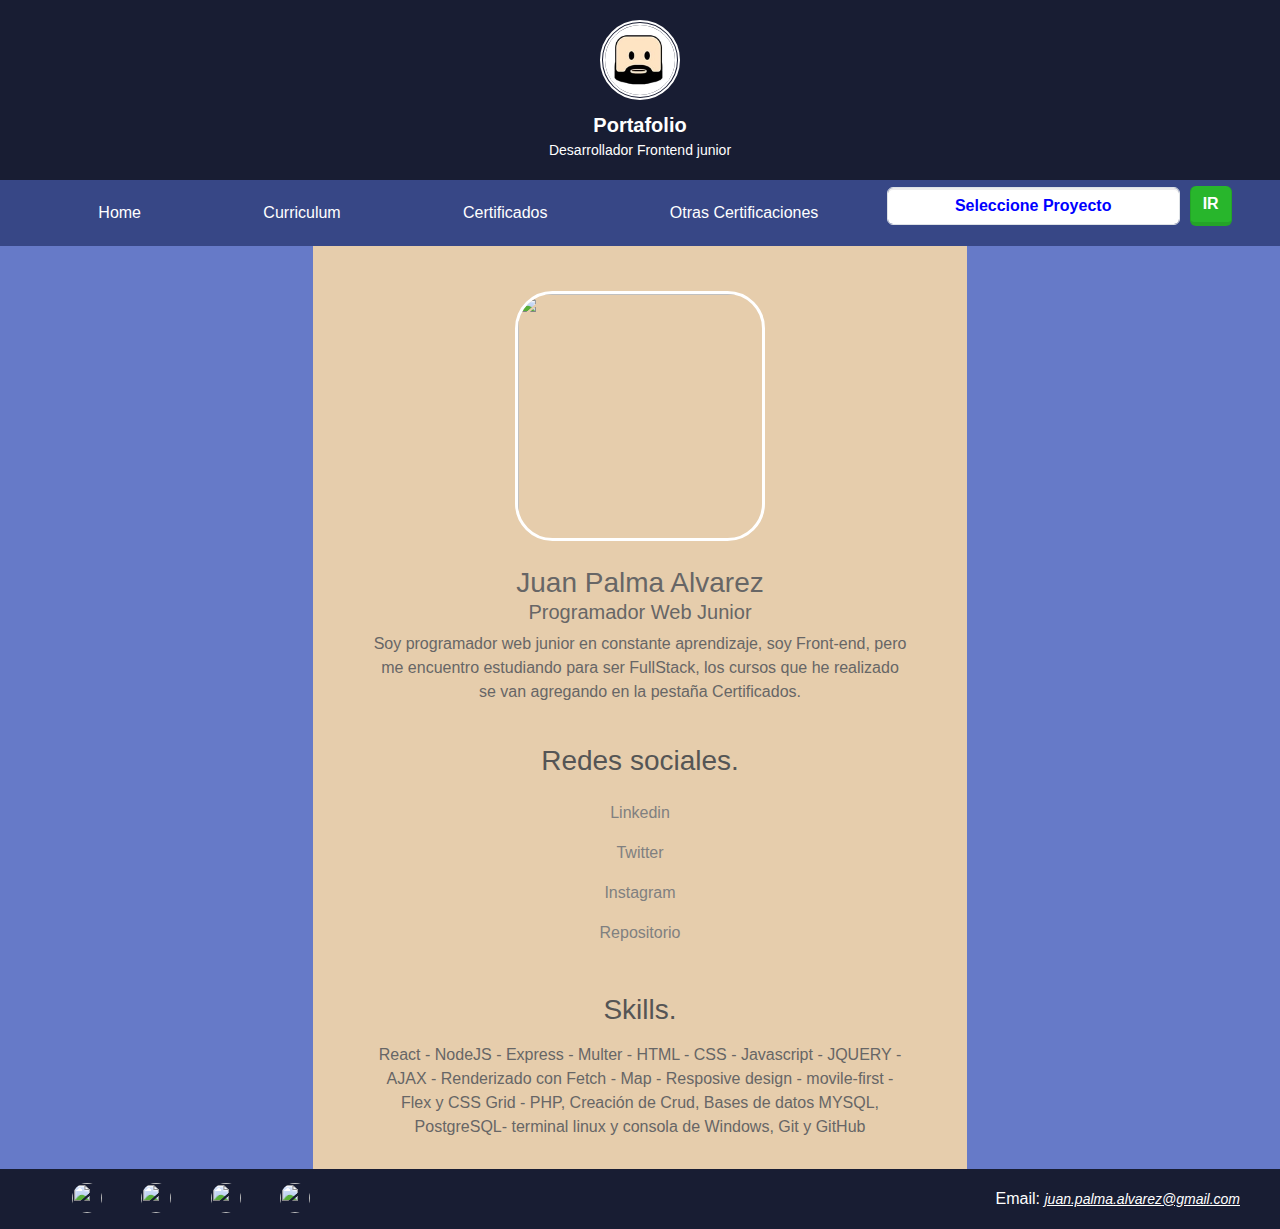
==== index.html @ f469a737 "se separa el ccs-movil y se crea css-minimal-desktop para separar las vistas" ====
<!DOCTYPE html>
<html lang="es">
<head>
    <meta charset="UTF-8">
    <meta http-equiv="X-UA-Compatible" content="IE=edge">
    <meta name="viewport" content="width=device-width, initial-scale=1.0">
    <link rel="apple-touch-icon" sizes="57x57" href="/apple-icon-57x57.png">
    <link rel="apple-touch-icon" sizes="60x60" href="/apple-icon-60x60.png">
    <link rel="apple-touch-icon" sizes="72x72" href="/apple-icon-72x72.png">
    <link rel="apple-touch-icon" sizes="76x76" href="/apple-icon-76x76.png">
    <link rel="apple-touch-icon" sizes="114x114" href="/apple-icon-114x114.png">
    <link rel="apple-touch-icon" sizes="120x120" href="/apple-icon-120x120.png">
    <link rel="apple-touch-icon" sizes="144x144" href="/apple-icon-144x144.png">
    <link rel="apple-touch-icon" sizes="152x152" href="/apple-icon-152x152.png">
    <link rel="apple-touch-icon" sizes="180x180" href="/apple-icon-180x180.png">
    <link rel="icon" type="image/png" sizes="192x192"  href="/android-icon-192x192.png">
    <link rel="icon" type="image/png" sizes="32x32" href="/favicon-32x32.png">
    <link rel="icon" type="image/png" sizes="96x96" href="/favicon-96x96.png">
    <link rel="icon" type="image/png" sizes="16x16" href="/favicon-16x16.png">
    <link rel="manifest" href="/manifest.json">
    <meta name="msapplication-TileColor" content="#ffffff">
    <meta name="msapplication-TileImage" content="/ms-icon-144x144.png">
    <title>Inicio portafolio</title>
    <!-- seccion de estilos -->
    <link rel="stylesheet" href="./css/bootstrap.min.css">
    
    <!-- VISTA WEB -->
    <link rel="stylesheet" href="./css/header.css" media="(min-width: 601px)">
    <link rel="stylesheet" href="./css/navbar.css" media="(min-width: 601px)">
    <link rel="stylesheet" href="./css/certificados.css" media="(min-width: 601px)">
    <link rel="stylesheet" href="./css/skills.css" media="(min-width: 601px)">
    <link rel="stylesheet" href="./css/index.css" media="(min-width: 601px)">
    <link rel="stylesheet" href="./css/footer.css" media="(min-width: 601px)">
    
    <!-- css minimal desktop -->
    <link rel="stylesheet" href="./css-minimal-desktop/header.css" media="(max-width: 600px)">
    <link rel="stylesheet" href="./css-minimal-desktop/navbar.css" media="(max-width: 600px)">
    <link rel="stylesheet" href="./css-minimal-desktop/certificados.css" media="(max-width: 600px)">
    <link rel="stylesheet" href="./css-minimal-desktop/skills.css" media="(max-width: 600px)">
    <link rel="stylesheet" href="./css-minimal-desktop/index.css" media="(max-width: 600px)">
    <link rel="stylesheet" href="./css-minimal-desktop/footer.css" media="(max-width: 600px)">
    
    <!-- VISTA MOVIL -->
    <link rel="stylesheet" href="./css-movil/header.css" media="(max-width: 400px)">
    <link rel="stylesheet" href="./css-movil/navbar.css" media="(max-width: 400px)">
    <link rel="stylesheet" href="./css-movil/certificados.css" media="(max-width: 400px)">
    <link rel="stylesheet" href="./css-movil/skills.css" media="(max-width: 400px)">
    <link rel="stylesheet" href="./css-movil/index.css" media="(max-width: 400px)">
    <link rel="stylesheet" href="./css-movil/footer.css" media="(max-width: 400px)">


</head>
<body>

    <header class="head-layout">
        <a href="./index.html">
            <img id="avatar" src="./images/avatar.jpg" alt="avatar mio">
        </a>
        <div class="title-container">
            <p class="first">Portafolio </p>
            <p class="second">Desarrollador Frontend junior</p>
        </div>
    </header>

    <!-- navbar -->
    <nav class="navbar">
        <ul class="nav-links">

            <a href="./index.html">
                <li class="item">
                    Home
                </li>
            </a>
    
            <a href="./curriculum.html">
                <li class="item">
                    Curriculum
                </li>
            </a>
    
            <a href="./certificados.html">
                <li class="item">
                    Certificados
                </li>
            </a>
    
            <a href="./Skills.html">
                <li class="item">
                    Otras Certificaciones
                </li>
            </a> 
        </ul>

        <div class="select-container">
            <div class="select-with-message">
                <select name="projects" id="projects" class="form-control select">
                    <option value="0">Seleccione Proyecto</option>
                    <option value="1">Otro Portafolio</option>
                    <option value="2">Portafolio 3</option>
                    <option value="3">Validador Rut Chileno</option>
                    <option value="4">ejercicio renderizado con JQuery</option>
                    <option value="5">Dibujando en canvas con el mouse</option>
                    <option value="6">Desafio curso React</option>
                    <option value="7">Repositorio GitHub</option>
                </select>
                <div id="message"></div>
            </div>

            <button class="btn btn-success btn-md" type="button" onclick="visitar()">Ir</button>
        </div>
    </nav>

    <div class="index-container">

        <section class="laterales"></section>

        <section class="home-card">

            <div class="card-body text-center">
                <picture class="image-container">
                    <img id="avatar2" src="./images/foto-mia.jpeg" alt="">
                </picture>

                <h3 class="card-title">Juan Palma Alvarez</h3>
                <h5 class="card-text">Programador Web Junior</h5>
                <p>Soy programador web junior en constante aprendizaje, soy Front-end, pero me encuentro estudiando para ser FullStack, los cursos que he realizado se van agregando en la pestaña Certificados.</p>

                <section class="my-4 ">
                    <h3 class="my-3 text-dark">Redes sociales.</h3>
                    <div class="links">
                        <a class="social my-2" target="_blank" href="https://www.linkedin.com/in/juan-palma-alvarez/">Linkedin</a>
                        <a class="social my-2" target="_blank" href="https://twitter.com/JPALMA76">Twitter</a>
                        <a class="social my-2" target="_blank" href="https://www.instagram.com/jpalma76">Instagram</a>
                        <a class="social my-2" target="_blank" href="https://github.com/jpalma76">Repositorio</a>
                    </div>
                </section>

                <h3 class="my-3 text-dark">Skills.</h3>

                <p> React - NodeJS - Express - Multer -  HTML - CSS - Javascript - JQUERY - AJAX - Renderizado con Fetch - Map - Resposive design - movile-first - Flex y CSS Grid - PHP, Creación de Crud, Bases de datos MYSQL, PostgreSQL- terminal linux y consola de Windows, Git y GitHub</p>
            </div>

        </section>

        <section class="laterales"></section>


    </div>
    

    <footer class="footer-container">
        <ul class="footer-icons">
            <li>
                <a target="_blank" href="https:///www.facebook.com">
                    <img class="icon" src="./images/iconfacebook.svg" alt="">
                </a>
            </li>

            <li>
                <a target="_blank" href="https:///www.twitter.com">
                    <img class="icon" src="./images/icontwitter.svg" alt="">
                </a>
            </li>

            <li>
                <a target="_blank" href="https:///www.instagram.com">
                    <img class="icon" src="./images/instagram-logo.svg" alt="">
                </a>
            </li>
            <li>
                <a target="_blank" href="https:///www.youtube.com">
                    <img class="icon" src="./images/iconyoutube.svg" alt="">
                </a>
            </li>
        </ul>

        <div class="contact">
            <div class="email">Email: <a href="mailto:juan.palma.alvarez@gmail.com"> juan.palma.alvarez@gmail.com</a></div>
        </div>
    </footer>

    <script src="https://code.jquery.com/jquery-3.7.1.min.js"></script>
    <script src="./js/cursos.js"></script>
    <script src="./js/index.js"></script>

</body>
</html>
---- css/header.css ----
* {
    margin: 0;
    padding: 0;
    box-sizing: border-box;
    font-family: Verdana, Geneva, Tahoma, sans-serif;
}
body {
    margin: 0;
    padding: 0;
    box-sizing: border-box;
}
/* header principal */
.head-layout {
    display: flex;
    flex-direction: column;
    align-items: center;
    width: 100%;
    height: 180px;
    background-color: #181d33;
}

#avatar {
    width: 80px;
    height: 80px;
    border-radius: 50%;
    border: 5px double white;
    margin-top: 20px;
    margin-bottom: 10px;
}

/* Personal Info */
.title-container {
    text-align: center;
}
.first {
    font-size: 20px;
    padding: 0;
    font-weight: bold;
    margin: 0;
}
.second {
    font-size: 14px;
    margin-bottom: 13px;
}
---- css/navbar.css ----
* {
    font-family: Verdana, Geneva, Tahoma, sans-serif;
    color: white;
}
a {
    cursor: pointer;
}

/* navbar principal */
.navbar {
    margin: 0;
    padding-left: 40px;
    box-sizing: border-box;
    width: 100%;
    min-height: 40px;
    background-color: #374786;
    border: none;
}
.nav-links {
    display: flex;
    align-items: center;
    justify-content: space-between;
    width: 800px;
    min-height: 40px;
    display: flex;
    margin: 5px;
    padding: 0 30px 0 20px;
}
.nav-links a {
    list-style: none;
    border-radius: 20px;
    text-decoration: none;
}
.nav-links a .item {
    list-style: none;
    padding: 7px 15px;
    border-radius: 25px;
}
.nav-links a .item:hover {
    background-color: gold;
    opacity: .8;
}

.select-container {
    display: flex;
    align-items: center;
    width: auto;
    height: 25px;
    right: 50px;
    margin-right: 30px;
    color: blue;
    gap: 10px;
}

#ir {
    display: flex;
    align-items: center;
    width: 25px;
    height: 25px;
    font-size: 12px;
}
#message {
    font-size: 12px;
    font-style: italic;
}

.align-column-select-with-message {
    display: flex;
    flex-direction: column;
}
.select, option {
    text-align: center;
    color: blue;
    font-weight: bold;
}

@media(max-width: 1280px) {
    .navbar {
        justify-content: space-evenly;
    }
    .nav-links li {
        font-size: 16px;
        transition: .3s;
    }

    .select-container {
        margin-bottom: 15px;
    }
}

@media(max-width: 900px) {
    .navbar {
        flex-direction: column;
        transition: .3s;
        justify-content: center;
    }
    .nav-links {
        transition: .3s;
        flex-direction: column;
    }


}
---- css/certificados.css ----
* {
    margin: 0;
    padding: 0;
    box-sizing: border-box;
    font-family: Verdana, Geneva, Tahoma, sans-serif;
    color: white;
}
.grid-container {
    display: grid;
    grid-template-columns: repeat(auto-fill, minmax(270px, 1fr));
    padding: 30px;
    gap: 20px;
    background-color: #667ac8;
    min-height: calc(100vh - 310px);
}
p {
    margin: 0;
    padding: 0;
    width: 290px;
    box-sizing: border-box;
}

/* tarjeta contenedora */
.grid-item {
    display: flex;
    flex-direction: column;
    border: 2px solid rgb(15, 22, 72);
    width: 260px;
    height: 260px;
    border-radius: 3%;
    background-color: rgb(52, 59, 141);
    text-decoration: none;
    padding: 5px;
    margin-left: 10px;
    margin-right: 10px;
}
.grid-item a {
    text-decoration: none;
}
.img-cert {
    width: 245px;
    height: 170px;
    border-radius: 3%;
}
/* Contenedor del combre del curso */
.nombre-curso {
    width: 260px;
    height: 70px;
    display: flex;
    align-items: center;

}
/* nombre de la imagen */
.img-name {
    width: 236px;
    color: white;
    text-align: center;
    font-size: 14px;
}
---- css/index.css ----
/* VISTA WEB */
* {
    margin: 0;
    padding: 0;
    box-sizing: border-box;
    font-family: Verdana, Geneva, Tahoma, sans-serif;
}
.index-container{
    display: flex;
    min-height: calc(100vh - 310px);
    padding: 0 20px;
    gap: 20px;
    justify-content: center;
    background-color: #667ac8;
}
.laterales {
    width: 25%;
    min-height: calc(100vh - 310px);
}
.home-card {
    width: 60%;
}
.card-body {
    display: flex;
    flex-direction: column;
    width: 100%;
    min-height: calc(100vh - 310px);
    align-items: center;
    margin: 0 auto;
    background-color: rgb(230, 205, 172);
    color: rgb(103, 102, 102);
    padding: 30px;
}
.card-body p {
    width: 90%;
    color: rgb(103, 102, 102);
    text-align: center;
}
.links {
    display: flex;
    flex-direction: column;
}
.social {
    color: gray;
    text-decoration: none;
}
.social:hover {
    font-size: 18px;
    color: darkslategrey;
}

.image-container {
    width: 100%;
    height: 290px;
    display: flex;
    justify-content: center;
    align-items: center;
}
#avatar2 {
    width: 250px;
    height: 250px;
    border-radius: 15%;
    border: 3px solid white;
    margin-bottom: 10px;
}
---- css/footer.css ----
/* VISTA WEB */
* {
    margin: 0;
    padding: 0;
    box-sizing: border-box;
    font-family: Verdana, Geneva, Tahoma, sans-serif;
    color: white;
}
.footer-container {
    width: 100%;
    height: 60px;
    display: flex;
    justify-content: space-between;
    align-items: center;
    background-color: #181d33;
    padding-left: 40px;
    padding-right: 40px;
}
.footer-icons {
    display: flex;
    align-items: center;
    justify-content: space-between;
    width: 270px;
    height: 60px;
    margin-top: 15px;
}
.footer-icons li {
    list-style: none;
}
.icon {
    border-radius: 50%;
    width: 30px;
    height: 30px;
}

.icon:hover {
    width: 33px !important;
    height: 33px !important;
}

.footer-icons li a {
    text-decoration: none;
    font-size: 17px;
    border-radius: 35px;
    transition: .4s;
}
.footer-icons li a:hover {
    color: yellow;
   
    opacity: .4;
}
.footer-icons li a:active {
        color: red;
}
.footer.contact {
    margin-right: 30px;
    font-size: 14px;
}
.email a {
    font-size: 14px;
    font-style: italic;
    color: white; 
}
.email a:hover {
    color: yellow; 
}
---- css-minimal-desktop/header.css ----
/* MOBILE FIRST */
* {
    margin: 0;
    padding: 0;
    box-sizing: border-box;
    font-family: Verdana, Geneva, Tahoma, sans-serif;
    color: white;
}

/* HEADER */
.head-layout {
    display: flex;
    justify-content: space-around;
    align-items: center;
    background-color: #181d33;
    color: white;
    box-sizing: border-box;
    max-width: 600px;
    height: 100px;
}
/* AVATAR */
.image-container {
    display: flex;
    justify-content: center;
    align-items: center;
    width: 50px;
    height: 50px;
    padding: 0;
    margin: 0;
}
#avatar {
    width: 50px;
    height: 50px;
    border-radius: 50%;
    border: 5px double white;
    margin-top: 20px;
    margin-bottom: 10px;
}
.title-container {
    width: 250px;
    height: 40px;
    display: flex;
    flex-direction: column;
    text-align: center;
}
.first {
    font-size: 24px;
    font-weight: 600;
    margin-bottom: 0;
}
.second {
    margin-bottom: 10px;
    font-size: 14px;
}
---- css-minimal-desktop/navbar.css ----
* {
    margin: 0;
    padding: 0;
    box-sizing: border-box;
    font-family: Verdana, Geneva, Tahoma, sans-serif;
    color: white;
}
.navbar {
    display: flex;
    justify-content: center;
    text-align: center;
    padding: 0;
    padding-top: 15px;
    background-color: #374786;
    margin: 0;
    /* padding-left: 0 !important; */
}
.nav-links {
    list-style: none;
    width: 100%;
    margin: 0;
    padding-left: 0 !important;
    margin-bottom: 15px;
}
.nav-links a, .item {
    width: 100%;
    height: 40px;
    text-decoration: none;
    display: flex;
    align-items: center;
    justify-content: center;
    border: 1px solid gray;
}
.nav-links a:hover {
    align-content: center;
    font-size: 18px;
}
.nav-links a .item:hover {
    color: gold !important;
}

.select-container {
    width: 80%;
    display: flex;
    align-items: center;
    justify-content: space-around;
    margin-bottom: 10px;
    gap: 10px;
}
.select {
    border-radius: 5px;
    color: darkblue;
    text-align: center;
}
.projects, option {
    color: darkblue;
}
---- css-minimal-desktop/certificados.css ----
* {
    margin: 0;
    padding: 0;
    box-sizing: border-box;
    font-family: Verdana, Geneva, Tahoma, sans-serif;
    color: white;
}
.grid-container {
    display: flex;
    flex-direction: column;
    align-items: center;
    max-width: 600px;
    padding: 0;
    background-color: #667ac8;
}
.grid-item {
    display: flex;
    flex-direction: column;
    background-color: rgb(69, 81, 168);
    border: 2px solid white;
    border-radius: 10px;
    width: 300px;
    height: 290px;
    text-align: center;
    margin-top: 30px;
    text-decoration: none;
}
.img-cert {
    border-radius: 10px;
    margin-top: 10px;
    margin-bottom: 10px;
    width: 280px;
    height: 210px;
}
.nombre-curso {
    width: 270px;
    height: 50px;
    display: flex;
    align-items: center;
    justify-content: center;
    font-size: 15px;
    text-decoration: none;
}
.grid-item:hover {
    cursor: pointer;
    width: 305px;
    height: 350px;
}
.card-item a {
    text-decoration: none;
}

@media(max-width:400px) {
    .img-name {
        font-size: 18px;
        text-decoration: none;
    }
}
---- css-minimal-desktop/index.css ----
/* VISTA MOVIL */
* {
    margin: 0;
    padding: 0;
    box-sizing: border-box;
    font-family: Verdana, Geneva, Tahoma, sans-serif;
}
.index-container {
    display: flex;
    flex-direction: column;
    max-width: 600px;
    height: auto;
    background-color: #667ac8;
    padding: 40px 0 40px 40px;
}
.home-card {
    display: flex;
    flex-direction: column;
    width: 90%;
    border: 1px solid white;
    border-radius: 15px;
    align-items: center;
    padding: 20px;
    background-color: rgb(230, 205, 172);
    color: gray;
    justify-content: center;
}
.links {
    display: flex;
    flex-direction: column;
}
.social {
    color: gray;
    text-decoration: none;
}
.social:hover {
    font-size: 18px;
    color: darkslategrey;
}
.home-card p {

    font-size: 14px;
    margin: 0;
    color: gray;

}
.laterales {
    width: 0;
}
.card-body {
    width:100%;
    height: auto;
}
.image-container {
    display: flex;
    width: 100%;
    height: 120px;
    display: flex;
    justify-content: center;
    margin-bottom: 15px;
}
#avatar2 {
    width: 80px;
    height: 80px;
    border-radius: 50%;
    border: 5px double white;
    margin-bottom: 20px;
}

.card-title {
    font-size: 18px;
    font-weight: bold;
    margin-left: 0;
}
.url-repository, .link-portfolio {
    color: blue;
    text-decoration: none;

}
.url-repository:hover, .link-portfolio:hover {
    color: yellow;
}
.contact {
    display: none;
}
---- css-minimal-desktop/footer.css ----
/* VISTA MOVIL */
* {
    margin: 0;
    padding: 0;
    box-sizing: border-box;
    font-family: Verdana, Geneva, Tahoma, sans-serif;
    color: white;
}
.footer-container {
    max-width: 600px;;
    height: 60px;
    display: flex;
    align-items: center;
    justify-content: center;
    background-color: #181d33;
    padding: 0;
}
.footer-icons {
    display: flex;
    justify-content: space-between;
    width: 70%;
}
.footer-icons li {
    list-style: none;
}
.icon {
    border: 2px solid #12254b;
    border-radius: 50%;
    width: 30px;
    height: 30px;
    padding: 0;
}

.footer-icons li a {
    text-decoration: none;
    color: white;
    border-radius: 35px;
    transition: .4s;
}
.rrfooter-iconsss li a:hover {
    background-color: lightgrey;
    color: yellow;
    text-decoration: none;
}
.footer-icons li a:active {
        color: red;
}
---- css-movil/header.css ----
/* MOBILE FIRST */
* {
    margin: 0;
    padding: 0;
    box-sizing: border-box;
    font-family: Verdana, Geneva, Tahoma, sans-serif;
    color: white;
}

/* HEADER */
.head-layout {
    display: flex;
    justify-content: space-around;
    align-items: center;
    background-color: #181d33;
    color: white;
    box-sizing: border-box;
    max-width: 600px;
    height: 100px;
}
/* AVATAR */
.image-container {
    display: flex;
    justify-content: center;
    align-items: center;
    width: 50px;
    height: 50px;
    padding: 0;
    margin: 0;
}
#avatar {
    width: 50px;
    height: 50px;
    border-radius: 50%;
    border: 5px double white;
    margin-top: 20px;
    margin-bottom: 10px;
}
.title-container {
    width: 250px;
    height: 40px;
    display: flex;
    flex-direction: column;
    text-align: center;
}
.first {
    font-size: 24px;
    font-weight: 600;
    margin-bottom: 0;
}
.second {
    margin-bottom: 10px;
    font-size: 14px;
}
---- css-movil/navbar.css ----
* {
    margin: 0;
    padding: 0;
    box-sizing: border-box;
    font-family: Verdana, Geneva, Tahoma, sans-serif;
    color: white;
}

.navbar {
    margin: 0;
}

.nav-links a, .item {
    font-size: 18px;
}
.nav-links a, .item:hover {
    font-size: 20px;
}
---- css-movil/certificados.css ----
* {
    margin: 0;
    padding: 0;
    box-sizing: border-box;
    font-family: Verdana, Geneva, Tahoma, sans-serif;
    color: white;
}
.grid-container {
    display: flex;
    flex-direction: column;
    align-items: center;
    max-width: 600px;
    padding: 0;
    background-color: #667ac8;
}
.grid-item {
    display: flex;
    flex-direction: column;
    background-color: rgb(69, 81, 168);
    border: 2px solid white;
    border-radius: 10px;
    width: 300px;
    height: 290px;
    text-align: center;
    margin-top: 30px;
    text-decoration: none;
}
.img-cert {
    border-radius: 10px;
    margin-top: 10px;
    margin-bottom: 10px;
    width: 280px;
    height: 210px;
}
.nombre-curso {
    width: 270px;
    height: 50px;
    display: flex;
    align-items: center;
    justify-content: center;
    font-size: 15px;
    text-decoration: none;
}
.grid-item:hover {
    cursor: pointer;
    width: 305px;
    height: 350px;
}
.card-item a {
    text-decoration: none;
}

@media(max-width:400px) {
    .img-name {
        font-size: 18px;
        text-decoration: none;
    }
}
---- css-movil/index.css ----
/* VISTA MOVIL */
* {
    margin: 0;
    padding: 0;
    box-sizing: border-box;
    font-family: Verdana, Geneva, Tahoma, sans-serif;
}
.index-container {
    margin: 0;
    padding: 0;
}
.laterales {
    width: 0;
}
.home-card {
    width: 100%;
    border-radius: 0;
    margin: 0;
}

.image-container {
    width: 100%;
    height: 90px;
}

.card-body p {
    font-size: 18px;
    text-align: center;
}
.card-body .links a {
    display: flex;
    font-size: 18px;
    width: 100%;
    height: 40px;
    align-items: center;
    justify-content: center;
    border: 1px solid grey;
    background-color: #d6ceac;
    margin: 0;
}
.card-body .links a:hover {
    align-content: center;
    font-size: 20px;
    background-color: #a7a084;
    color: gold;

}
---- css-movil/footer.css ----
/* VISTA MOVIL */
* {
    margin: 0;
    padding: 0;
    box-sizing: border-box;
    font-family: Verdana, Geneva, Tahoma, sans-serif;
    color: white;
}
.footer-container {
    max-width: 600px;;
    height: 60px;
    display: flex;
    align-items: center;
    justify-content: center;
    background-color: #181d33;
    padding: 0;
}
.footer-icons {
    display: flex;
    justify-content: space-between;
    width: 70%;
}
.footer-icons li {
    list-style: none;
}
.icon {
    border: 2px solid #12254b;
    border-radius: 50%;
    width: 30px;
    height: 30px;
    padding: 0;
}

.footer-icons li a {
    text-decoration: none;
    color: white;
    border-radius: 35px;
    transition: .4s;
}
.rrfooter-iconsss li a:hover {
    background-color: lightgrey;
    color: yellow;
    text-decoration: none;
}
.footer-icons li a:active {
        color: red;
}
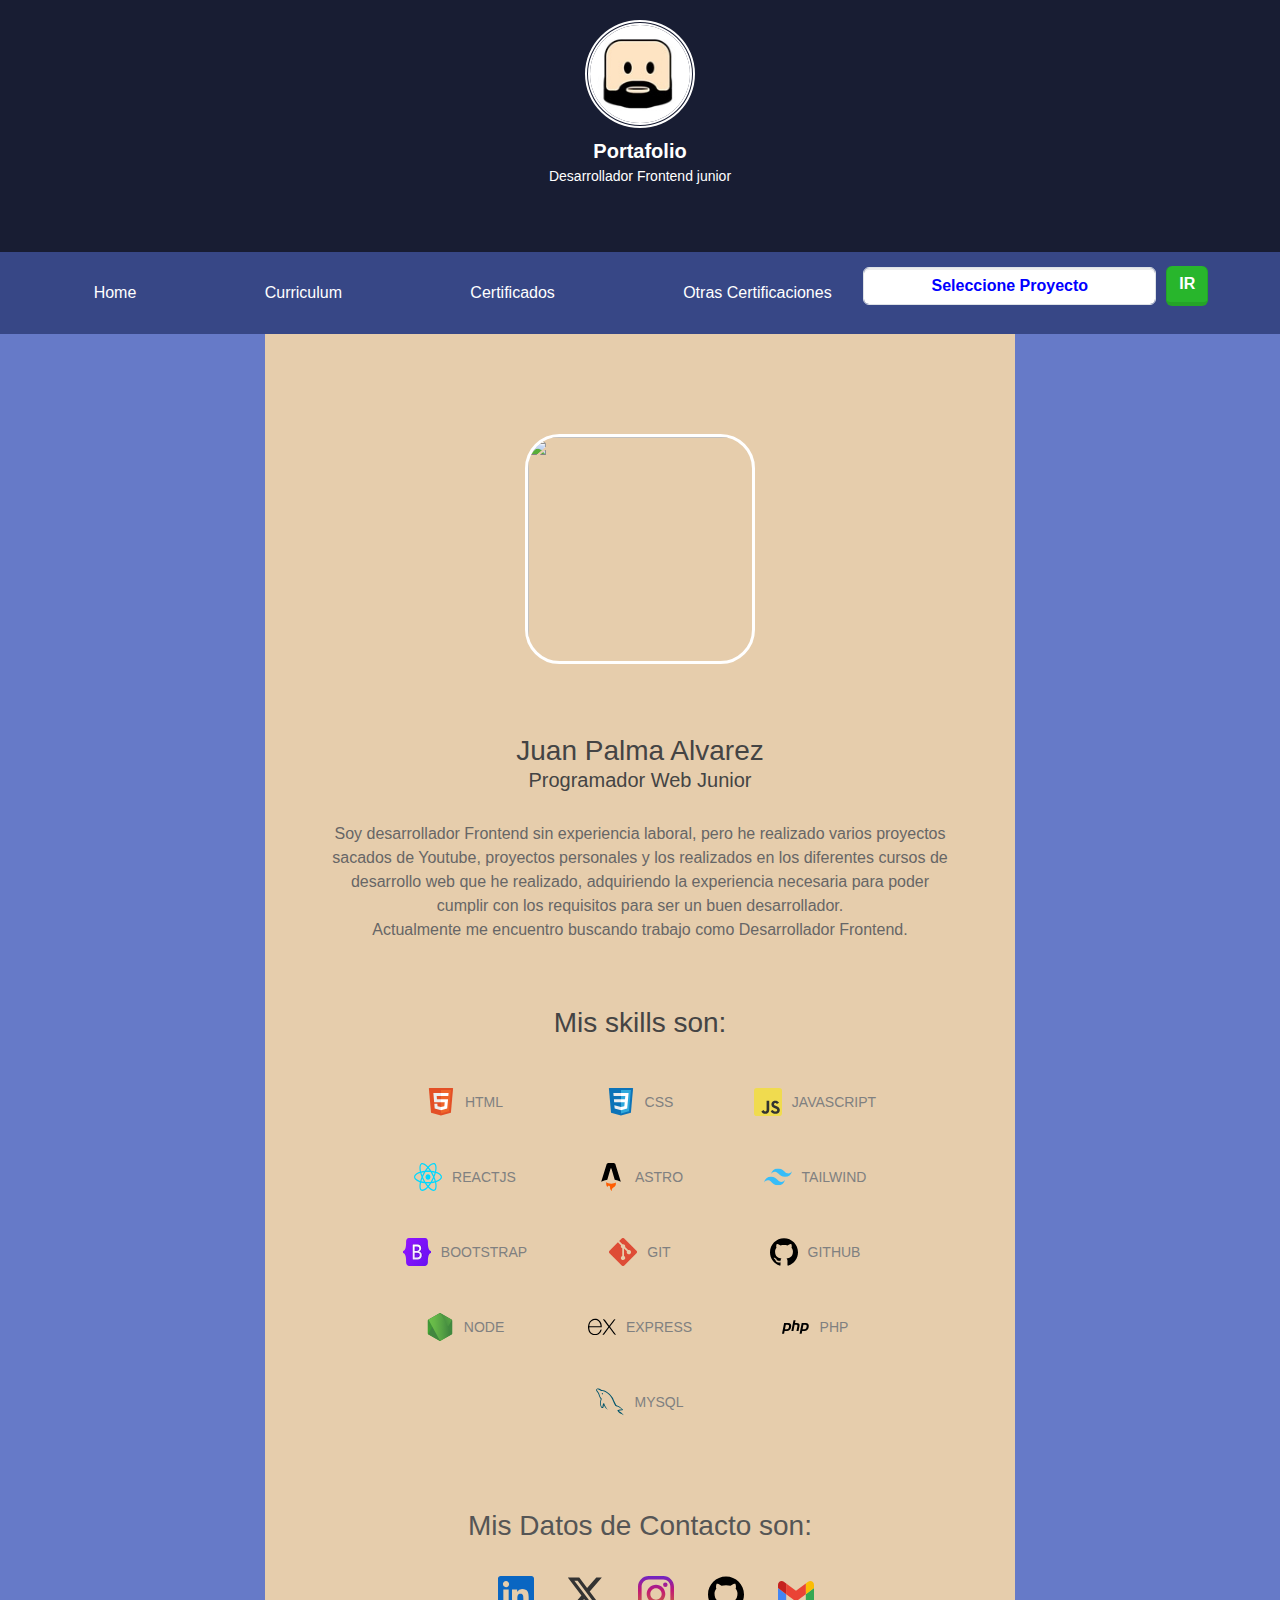
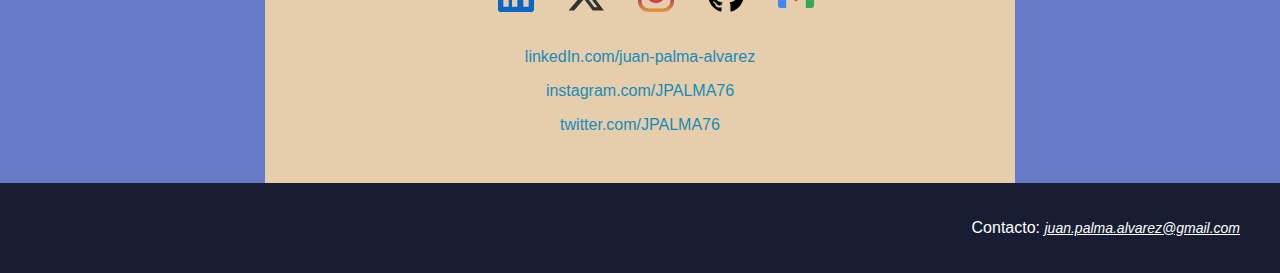
==== commit dd14bab2: "First Commit" ====
--- a/index.html
+++ b/index.html
@@ -1,96 +1,78 @@
 <!DOCTYPE html>
 <html lang="es">
+
 <head>
-    <meta charset="UTF-8">
-    <meta http-equiv="X-UA-Compatible" content="IE=edge">
-    <meta name="viewport" content="width=device-width, initial-scale=1.0">
-    <link rel="apple-touch-icon" sizes="57x57" href="/apple-icon-57x57.png">
-    <link rel="apple-touch-icon" sizes="60x60" href="/apple-icon-60x60.png">
-    <link rel="apple-touch-icon" sizes="72x72" href="/apple-icon-72x72.png">
-    <link rel="apple-touch-icon" sizes="76x76" href="/apple-icon-76x76.png">
-    <link rel="apple-touch-icon" sizes="114x114" href="/apple-icon-114x114.png">
-    <link rel="apple-touch-icon" sizes="120x120" href="/apple-icon-120x120.png">
-    <link rel="apple-touch-icon" sizes="144x144" href="/apple-icon-144x144.png">
-    <link rel="apple-touch-icon" sizes="152x152" href="/apple-icon-152x152.png">
-    <link rel="apple-touch-icon" sizes="180x180" href="/apple-icon-180x180.png">
-    <link rel="icon" type="image/png" sizes="192x192"  href="/android-icon-192x192.png">
-    <link rel="icon" type="image/png" sizes="32x32" href="/favicon-32x32.png">
-    <link rel="icon" type="image/png" sizes="96x96" href="/favicon-96x96.png">
-    <link rel="icon" type="image/png" sizes="16x16" href="/favicon-16x16.png">
-    <link rel="manifest" href="/manifest.json">
-    <meta name="msapplication-TileColor" content="#ffffff">
-    <meta name="msapplication-TileImage" content="/ms-icon-144x144.png">
+    <meta charset="UTF-8" />
+    <meta http-equiv="X-UA-Compatible" content="IE=edge" />
+    <meta name="viewport" content="width=device-width, initial-scale=1.0" />
+    <link rel="shortcut icon" href="./images/favicon.ico" />
+    <meta name="msapplication-TileColor" content="#ffffff" />
+    <meta name="msapplication-TileImage" content="/ms-icon-144x144.png" />
     <title>Inicio portafolio</title>
     <!-- seccion de estilos -->
-    <link rel="stylesheet" href="./css/bootstrap.min.css">
-    
+    <link rel="stylesheet" href="./css/bootstrap.min.css" />
+
+    <!-- VISTA MINIMAL DESKTOP -->
+    <link rel="stylesheet" href="./css-minimal-desktop/header.css" media="(max-width: 600px)" />
+    <link rel="stylesheet" href="./css-minimal-desktop/navbar.css" media="(max-width: 600px)" />
+    <link rel="stylesheet" href="./css-minimal-desktop/curriculum.css" media="(max-width: 600px)" />
+    <link rel="stylesheet" href="./css-minimal-desktop/certificados.css" media="(max-width: 600px)" />
+    <link rel="stylesheet" href="./css-minimal-desktop/skills.css" media="(max-width: 600px)" />
+    <link rel="stylesheet" href="./css-minimal-desktop/index.css" media="(max-width: 600px)" />
+    <link rel="stylesheet" href="./css-minimal-desktop/footer.css" media="(max-width: 600px)" />
+
+    <!-- VISTA MOVIL -->
+    <link rel="stylesheet" href="./css-movil/header.css" media="(max-width: 400px)" />
+    <link rel="stylesheet" href="./css-movil/navbar.css" media="(max-width: 400px)" />
+    <link rel="stylesheet" href="./css-movil/curriculum.css" media="(max-width: 400px)" />
+    <link rel="stylesheet" href="./css-movil/certificados.css" media="(max-width: 400px)" />
+    <link rel="stylesheet" href="./css-movil/skills.css" media="(max-width: 400px)" />
+    <link rel="stylesheet" href="./css-movil/index.css" media="(max-width: 400px)" />
+    <link rel="stylesheet" href="./css-movil/footer.css" media="(max-width: 400px)" />
+
     <!-- VISTA WEB -->
-    <link rel="stylesheet" href="./css/header.css" media="(min-width: 601px)">
-    <link rel="stylesheet" href="./css/navbar.css" media="(min-width: 601px)">
-    <link rel="stylesheet" href="./css/certificados.css" media="(min-width: 601px)">
-    <link rel="stylesheet" href="./css/skills.css" media="(min-width: 601px)">
-    <link rel="stylesheet" href="./css/index.css" media="(min-width: 601px)">
-    <link rel="stylesheet" href="./css/footer.css" media="(min-width: 601px)">
-    
-    <!-- css minimal desktop -->
-    <link rel="stylesheet" href="./css-minimal-desktop/header.css" media="(max-width: 600px)">
-    <link rel="stylesheet" href="./css-minimal-desktop/navbar.css" media="(max-width: 600px)">
-    <link rel="stylesheet" href="./css-minimal-desktop/certificados.css" media="(max-width: 600px)">
-    <link rel="stylesheet" href="./css-minimal-desktop/skills.css" media="(max-width: 600px)">
-    <link rel="stylesheet" href="./css-minimal-desktop/index.css" media="(max-width: 600px)">
-    <link rel="stylesheet" href="./css-minimal-desktop/footer.css" media="(max-width: 600px)">
-    
-    <!-- VISTA MOVIL -->
-    <link rel="stylesheet" href="./css-movil/header.css" media="(max-width: 400px)">
-    <link rel="stylesheet" href="./css-movil/navbar.css" media="(max-width: 400px)">
-    <link rel="stylesheet" href="./css-movil/certificados.css" media="(max-width: 400px)">
-    <link rel="stylesheet" href="./css-movil/skills.css" media="(max-width: 400px)">
-    <link rel="stylesheet" href="./css-movil/index.css" media="(max-width: 400px)">
-    <link rel="stylesheet" href="./css-movil/footer.css" media="(max-width: 400px)">
-
+    <link rel="stylesheet" href="./css/header.css" media="(min-width: 601px)" />
+    <link rel="stylesheet" href="./css/navbar.css" media="(min-width: 601px)" />
+    <link rel="stylesheet" href="./css/curriculum.css" media="(min-width: 601px)" />
+    <link rel="stylesheet" href="./css/certificados.css" media="(min-width: 601px)" />
+    <link rel="stylesheet" href="./css/skills.css" media="(min-width: 601px)" />
+    <link rel="stylesheet" href="./css/index.css" media="(min-width: 601px)" />
+    <link rel="stylesheet" href="./css/footer.css" media="(min-width: 601px)" />
 
 </head>
+
 <body>
-
-    <header class="head-layout">
+    <!-- HEADER -->
+    <nav class="head-layout">
         <a href="./index.html">
-            <img id="avatar" src="./images/avatar.jpg" alt="avatar mio">
+            <img id="avatar" src="./images/avatar.jpg" alt="avatar mio" />
         </a>
+
         <div class="title-container">
-            <p class="first">Portafolio </p>
+            <p class="first">Portafolio</p>
             <p class="second">Desarrollador Frontend junior</p>
         </div>
-    </header>
-
+    </nav>
     <!-- navbar -->
     <nav class="navbar">
         <ul class="nav-links">
-
             <a href="./index.html">
-                <li class="item">
-                    Home
-                </li>
-            </a>
-    
+                <li class="item">Home</li>
+            </a>
+
             <a href="./curriculum.html">
-                <li class="item">
-                    Curriculum
-                </li>
-            </a>
-    
+                <li class="item">Curriculum</li>
+            </a>
+
             <a href="./certificados.html">
-                <li class="item">
-                    Certificados
-                </li>
-            </a>
-    
+                <li class="item">Certificados</li>
+            </a>
+
             <a href="./Skills.html">
-                <li class="item">
-                    Otras Certificaciones
-                </li>
-            </a> 
+                <li class="item">Otras Certificaciones</li>
+            </a>
         </ul>
-
+        <!-- menu desplegable del navbar -->
         <div class="select-container">
             <div class="select-with-message">
                 <select name="projects" id="projects" class="form-control select">
@@ -106,82 +88,159 @@
                 <div id="message"></div>
             </div>
 
-            <button class="btn btn-success btn-md" type="button" onclick="visitar()">Ir</button>
+            <button class="btn btn-success btn-md" type="button" onclick="visitar()">
+                Ir
+            </button>
         </div>
     </nav>
 
     <div class="index-container">
 
-        <section class="laterales"></section>
-
         <section class="home-card">
-
             <div class="card-body text-center">
                 <picture class="image-container">
-                    <img id="avatar2" src="./images/foto-mia.jpeg" alt="">
+                    <img id="avatar2" src="./images/foto-mia.jpeg" alt="" />
                 </picture>
 
                 <h3 class="card-title">Juan Palma Alvarez</h3>
                 <h5 class="card-text">Programador Web Junior</h5>
-                <p>Soy programador web junior en constante aprendizaje, soy Front-end, pero me encuentro estudiando para ser FullStack, los cursos que he realizado se van agregando en la pestaña Certificados.</p>
-
-                <section class="my-4 ">
-                    <h3 class="my-3 text-dark">Redes sociales.</h3>
-                    <div class="links">
-                        <a class="social my-2" target="_blank" href="https://www.linkedin.com/in/juan-palma-alvarez/">Linkedin</a>
-                        <a class="social my-2" target="_blank" href="https://twitter.com/JPALMA76">Twitter</a>
-                        <a class="social my-2" target="_blank" href="https://www.instagram.com/jpalma76">Instagram</a>
-                        <a class="social my-2" target="_blank" href="https://github.com/jpalma76">Repositorio</a>
-                    </div>
+                <p>
+                    Soy desarrollador Frontend sin experiencia laboral, pero he realizado varios proyectos sacados de Youtube, proyectos personales y los realizados en los diferentes cursos de desarrollo web que he realizado, adquiriendo la experiencia necesaria para poder cumplir con los requisitos para ser un buen desarrollador.
+                </p>
+                <p>
+                    Actualmente me encuentro buscando trabajo como Desarrollador Frontend.
+                </p>
+
+                <h3 class="subtitle-skills">Mis skills son:</h3>
+                
+                <section class="section-skills">
+                    <span class="span-skill">
+                        <img class="icono" src="./Icons/Html.svg" alt="icono de html">
+                        HTML
+                    </span>
+
+                    <span class="span-skill">
+                        <img class="icono" src="./Icons/CSS3.svg" alt="icono de html">
+                        CSS
+                    </span>
+
+                    <span class="span-skill">
+                        <img class="icono" src="./Icons/Javascript.svg" alt="icono de html">
+                        JAVASCRIPT
+                    </span>
+
+                    <span class="span-skill">
+                        <img class="icono" src="./Icons/react.svg" alt="icono de html">
+                        REACTJS
+                    </span>
+
+                    <span class="span-skill">
+                        <img class="icono" src="./Icons/astro.svg" alt="icono de html">
+                        ASTRO
+                    </span>
+
+                    <span class="span-skill">
+                        <img class="icono" src="./Icons/tailwind.svg" alt="icono de html">
+                        TAILWIND
+                    </span>
+
+                    <span class="span-skill">
+                        <img class="icono" src="./Icons/bootstrap.svg" alt="icono de html">
+                        BOOTSTRAP
+                    </span>
+
+                    <span class="span-skill">
+                        <img class="icono" src="./Icons/git.svg" alt="icono de html">
+                        GIT
+                    </span>
+
+                    <span class="span-skill">
+                        <img class="icono" src="./Icons/github.svg" alt="icono de html">
+                        GITHUB
+                    </span>
+
+                    <span class="span-skill">
+                        <img class="icono" src="./Icons/nodejs.svg" alt="icono de html">
+                        NODE
+                    </span>
+
+                    <span class="span-skill">
+                        <img class="icono" src="./Icons/express.svg" alt="icono de html">
+                        EXPRESS
+                    </span>
+
+                    <span class="span-skill">
+                        <img class="icono" src="./Icons/php.svg" alt="icono de html">
+                        PHP
+                    </span>
+
+                    <span class="span-skill">
+                        <img class="icono" src="./Icons/mysql.svg" alt="icono de html">
+                        MYSQL
+                    </span>
+
                 </section>
 
-                <h3 class="my-3 text-dark">Skills.</h3>
-
-                <p> React - NodeJS - Express - Multer -  HTML - CSS - Javascript - JQUERY - AJAX - Renderizado con Fetch - Map - Resposive design - movile-first - Flex y CSS Grid - PHP, Creación de Crud, Bases de datos MYSQL, PostgreSQL- terminal linux y consola de Windows, Git y GitHub</p>
+                <section class="my-3 contacto">
+                    <h3 class="my-3 text-dark subtitle-skills">Mis Datos de Contacto son:</h3>
+                    <ul class="links">
+                        <li>
+                            <a href="https://www.linkedin.com/in/juan-palma-alvarez/" target="_blank" rel="noopener noreferrer">
+                                <img class="icon-social" src="./rrss/linkedin.svg" alt="Icono de LinkedIn">
+                            </a>
+                        </li>
+                        <li>
+                            <a href="https://twitter.com/JPALMA76" target="_blank" rel="noopener noreferrer">
+                                <img src="./rrss/x.svg" alt="Icono de Twitter" class="icon-social text-dark">
+                            </a>
+                        </li>
+                        <li>
+                            <a href="https://www.instagram.com/jpalma76/" target="_blank" rel="noopener noreferrer">
+                                <img src="./rrss/instagram.svg" alt="Icono de Instagram" class="icon-social text-dark">
+                            </a>
+                        </li>
+                        <li>
+                            <a href="https://github.com/jpalma76" target="_blank" rel="noopener noreferrer">
+                                <img src="./rrss/github.svg" alt="Icono de Instagram" class="icon-social text-dark">
+                            </a>
+                        </li>
+                        <li>
+                            <a href="mailto:juan.palma.alvarez@gmail.com" target="_blank" rel="noopener noreferrer">
+                                <img src="./rrss/gmail.svg" alt="Icono de Gmail" class="icon-social text-dark">
+                            </a>
+                        </li>
+                    </ul>
+                <div class="contacto">
+                    <a href="https://www.linkedin.com/in/juan-palma-alvarez/" target="_blank" rel="noopener noreferrer">
+                        linkedIn.com/juan-palma-alvarez
+                    </a>
+                    <a href="https://www.instagram.com/jpalma76/" target="_blank" rel="noopener noreferrer">
+                        instagram.com/JPALMA76
+                    </a>
+                    <a href="https://twitter.com/JPALMA76" target="_blank" rel="noopener noreferrer">
+                        twitter.com/JPALMA76
+                    </a>
+                </div>
+                </section>
             </div>
-
         </section>
 
-        <section class="laterales"></section>
-
-
     </div>
-    
 
     <footer class="footer-container">
-        <ul class="footer-icons">
-            <li>
-                <a target="_blank" href="https:///www.facebook.com">
-                    <img class="icon" src="./images/iconfacebook.svg" alt="">
-                </a>
-            </li>
-
-            <li>
-                <a target="_blank" href="https:///www.twitter.com">
-                    <img class="icon" src="./images/icontwitter.svg" alt="">
-                </a>
-            </li>
-
-            <li>
-                <a target="_blank" href="https:///www.instagram.com">
-                    <img class="icon" src="./images/instagram-logo.svg" alt="">
-                </a>
-            </li>
-            <li>
-                <a target="_blank" href="https:///www.youtube.com">
-                    <img class="icon" src="./images/iconyoutube.svg" alt="">
-                </a>
-            </li>
-        </ul>
-
+        
         <div class="contact">
-            <div class="email">Email: <a href="mailto:juan.palma.alvarez@gmail.com"> juan.palma.alvarez@gmail.com</a></div>
+            <div class="email">
+                Contacto:
+                <a href="mailto:juan.palma.alvarez@gmail.com">
+                    juan.palma.alvarez@gmail.com</a>
+            </div>
         </div>
     </footer>
 
     <script src="https://code.jquery.com/jquery-3.7.1.min.js"></script>
     <script src="./js/cursos.js"></script>
     <script src="./js/index.js"></script>
-
 </body>
+
 </html>--- a/css/header.css
+++ b/css/header.css
@@ -3,11 +3,6 @@
     padding: 0;
     box-sizing: border-box;
     font-family: Verdana, Geneva, Tahoma, sans-serif;
-}
-body {
-    margin: 0;
-    padding: 0;
-    box-sizing: border-box;
 }
 /* header principal */
 .head-layout {
@@ -15,17 +10,17 @@
     flex-direction: column;
     align-items: center;
     width: 100%;
-    height: 180px;
+    height: 28vh;
     background-color: #181d33;
 }
 
 #avatar {
-    width: 80px;
-    height: 80px;
+    width: auto;
+    height: 12vh;
     border-radius: 50%;
     border: 5px double white;
     margin-top: 20px;
-    margin-bottom: 10px;
+    margin-bottom: 8px;
 }
 
 /* Personal Info */
@@ -34,9 +29,7 @@
 }
 .first {
     font-size: 20px;
-    padding: 0;
     font-weight: bold;
-    margin: 0;
 }
 .second {
     font-size: 14px;
--- a/css/navbar.css
+++ b/css/navbar.css
@@ -8,11 +8,10 @@
 
 /* navbar principal */
 .navbar {
+    width: 100%;
     margin: 0;
-    padding-left: 40px;
+    padding: 0 30px;
     box-sizing: border-box;
-    width: 100%;
-    min-height: 40px;
     background-color: #374786;
     border: none;
 }
@@ -21,10 +20,9 @@
     align-items: center;
     justify-content: space-between;
     width: 800px;
-    min-height: 40px;
+    height: 8vh;
     display: flex;
     margin: 5px;
-    padding: 0 30px 0 20px;
 }
 .nav-links a {
     list-style: none;
@@ -45,7 +43,6 @@
     display: flex;
     align-items: center;
     width: auto;
-    height: 25px;
     right: 50px;
     margin-right: 30px;
     color: blue;
@@ -78,7 +75,9 @@
     .navbar {
         justify-content: space-evenly;
     }
+
     .nav-links li {
+        width: 100%;
         font-size: 16px;
         transition: .3s;
     }
@@ -93,11 +92,18 @@
         flex-direction: column;
         transition: .3s;
         justify-content: center;
+        padding-left: 0;
     }
     .nav-links {
+        width: 100%;
         transition: .3s;
         flex-direction: column;
     }
-
+    .select-container {
+        margin: 0;
+        padding: 0;
+        align-items: center;
+        margin-bottom: 20px;
+    }
 
 }
--- a/css/curriculum.css
+++ b/css/curriculum.css
@@ -0,0 +1,53 @@
+* {
+    margin: 0;
+    padding: 0;
+    box-sizing: border-box;
+    font-family: Verdana, Geneva, Tahoma, sans-serif;
+    color: white;
+}
+.curriculum-container {
+    width: 100%;
+    display: flex;
+    background-color: #667ac8;
+}
+.laterales {
+    width: 25%;
+}
+.central-col {
+    width: 50%;
+    height: 53vh;
+    background-color: rgb(230, 205, 172);
+    color: rgb(103, 102, 102);
+    display: flex;
+    justify-content: center;
+    padding-top: 10vh;
+}
+.presentation {
+    width: 430px;
+    height: 210px;
+    border-radius: 15px;
+    padding: 30px 40px;
+    border: 1px solid grey;
+    border-radius: 15px;
+    color: #000;
+}
+.presentation p {
+    text-decoration: none;
+    color: grey;
+    font-size: 16px;
+}
+.presentation p a {
+    color: darkslategrey;
+    text-decoration: none;
+    font-weight: bold;
+}
+.presentation p a:hover {
+    color: goldenrod;
+}
+
+@media(max-width:600px){
+    .presentation {
+        border-radius: 0;
+        border: none;
+    }
+}--- a/css/index.css
+++ b/css/index.css
@@ -6,30 +6,78 @@
     font-family: Verdana, Geneva, Tahoma, sans-serif;
 }
 .index-container{
+    width: 100%;
     display: flex;
-    min-height: calc(100vh - 310px);
-    padding: 0 20px;
-    gap: 20px;
+    height: auto;
+    margin: 0 auto;
+    padding:0;
     justify-content: center;
     background-color: #667ac8;
 }
-.laterales {
-    width: 25%;
-    min-height: calc(100vh - 310px);
-}
 .home-card {
-    width: 60%;
+    max-width:750px;
+    height: auto;
 }
 .card-body {
     display: flex;
     flex-direction: column;
     width: 100%;
-    min-height: calc(100vh - 310px);
+    min-height: auto;
     align-items: center;
     margin: 0 auto;
     background-color: rgb(230, 205, 172);
-    color: rgb(103, 102, 102);
+    color: #444;
     padding: 30px;
+}
+.image-container {
+    width: 100%;
+    height: 290px;
+    margin: 40px;
+    display: flex;
+    justify-content: center;
+    align-items: center;
+}
+#avatar2 {
+    width: 230px;
+    height: 230px;
+    border-radius: 15%;
+    border: 3px solid white;
+}
+.card-text {
+    margin-bottom: 30px;
+}
+.icono {
+    width: 28px;
+    height: 28px;
+    margin-right: 10px;
+    border-radius: 10%;
+}
+.section-skills {
+    display: inline-flex;
+    gap: 25px;
+    flex-wrap: wrap;
+    padding: 40px;
+    justify-content: center;
+}
+.subtitle-skills {
+    margin-top: 4rem;
+}
+.span-skill {
+    color: grey;
+    width: 150px;
+    height: 30px;
+    display: flex;
+    font-size: 14px;
+    align-items: center;
+    justify-content: center;
+    text-align: center;
+    border-radius: 17px;
+    margin-bottom: 20px;
+}
+.span-skill:hover {
+    color: darkgrey;
+    background-color: rgb(226, 125, 53);
+    padding: 16px 20px;
 }
 .card-body p {
     width: 90%;
@@ -37,29 +85,39 @@
     text-align: center;
 }
 .links {
+    text-align: center;
     display: flex;
-    flex-direction: column;
+    justify-content: center;
+    gap: 20px;
 }
-.social {
-    color: gray;
-    text-decoration: none;
-}
-.social:hover {
-    font-size: 18px;
-    color: darkslategrey;
-}
-
-.image-container {
-    width: 100%;
-    height: 290px;
+.links li {
+    width: 50px;
+    height: 50px;
+    list-style: none;
     display: flex;
     justify-content: center;
     align-items: center;
 }
-#avatar2 {
-    width: 250px;
-    height: 250px;
-    border-radius: 15%;
-    border: 3px solid white;
-    margin-bottom: 10px;
+.contacto {
+    text-align: center;
+    display: flex;
+    flex-direction: column;
+    gap: 10px;
+}
+.contacto a {
+    list-style: none;
+    text-decoration: none;
+}
+.contacto a:hover {
+    color: darkorange;
+}
+.icon-social {
+    width: 36px;
+    height: 36px;
+}
+.links li .icon-social:hover {
+    color: darkslategrey;
+    width: 44px;
+    height: 44px;
+    opacity: .6;
 }--- a/css/footer.css
+++ b/css/footer.css
@@ -8,44 +8,23 @@
 }
 .footer-container {
     width: 100%;
-    height: 60px;
+    height: 10vh;
     display: flex;
-    justify-content: space-between;
+    justify-content: right;
     align-items: center;
     background-color: #181d33;
     padding-left: 40px;
     padding-right: 40px;
 }
-.footer-icons {
-    display: flex;
-    align-items: center;
-    justify-content: space-between;
-    width: 270px;
-    height: 60px;
-    margin-top: 15px;
-}
-.footer-icons li {
-    list-style: none;
-}
-.icon {
-    border-radius: 50%;
-    width: 30px;
-    height: 30px;
-}
-
-.icon:hover {
-    width: 33px !important;
-    height: 33px !important;
-}
 
 .footer-icons li a {
     text-decoration: none;
-    font-size: 17px;
+    font-size: 14px;
     border-radius: 35px;
     transition: .4s;
 }
 .footer-icons li a:hover {
-    color: yellow;
+    color: darkorange;
    
     opacity: .4;
 }
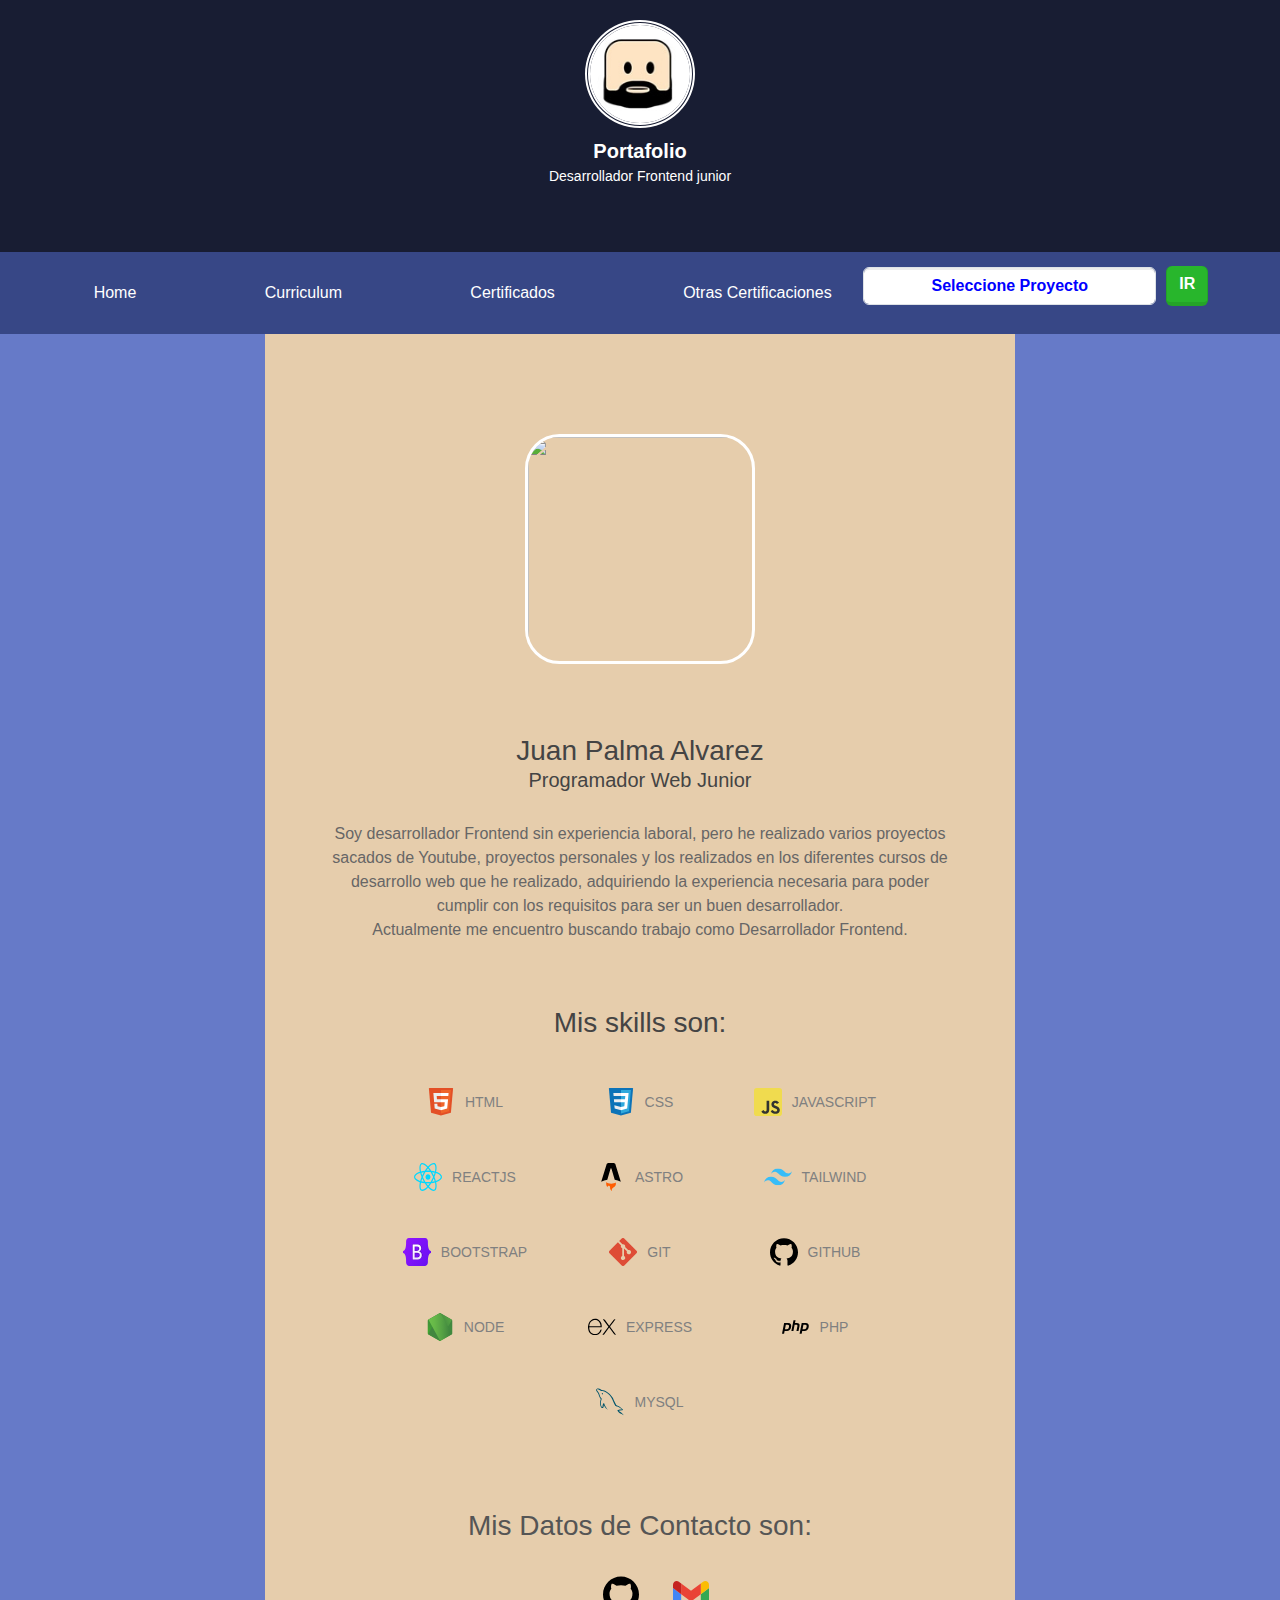
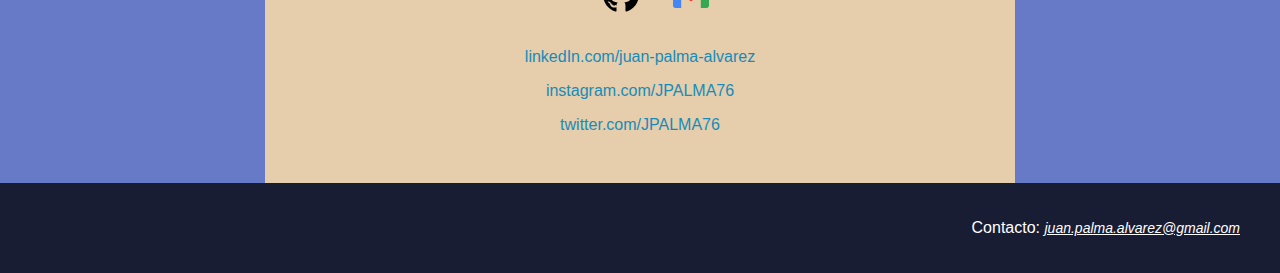
==== commit 49f17055: "agrega seccion de contacto" ====
--- a/index.html
+++ b/index.html
@@ -184,21 +184,6 @@
                 <section class="my-3 contacto">
                     <h3 class="my-3 text-dark subtitle-skills">Mis Datos de Contacto son:</h3>
                     <ul class="links">
-                        <li>
-                            <a href="https://www.linkedin.com/in/juan-palma-alvarez/" target="_blank" rel="noopener noreferrer">
-                                <img class="icon-social" src="./rrss/linkedin.svg" alt="Icono de LinkedIn">
-                            </a>
-                        </li>
-                        <li>
-                            <a href="https://twitter.com/JPALMA76" target="_blank" rel="noopener noreferrer">
-                                <img src="./rrss/x.svg" alt="Icono de Twitter" class="icon-social text-dark">
-                            </a>
-                        </li>
-                        <li>
-                            <a href="https://www.instagram.com/jpalma76/" target="_blank" rel="noopener noreferrer">
-                                <img src="./rrss/instagram.svg" alt="Icono de Instagram" class="icon-social text-dark">
-                            </a>
-                        </li>
                         <li>
                             <a href="https://github.com/jpalma76" target="_blank" rel="noopener noreferrer">
                                 <img src="./rrss/github.svg" alt="Icono de Instagram" class="icon-social text-dark">
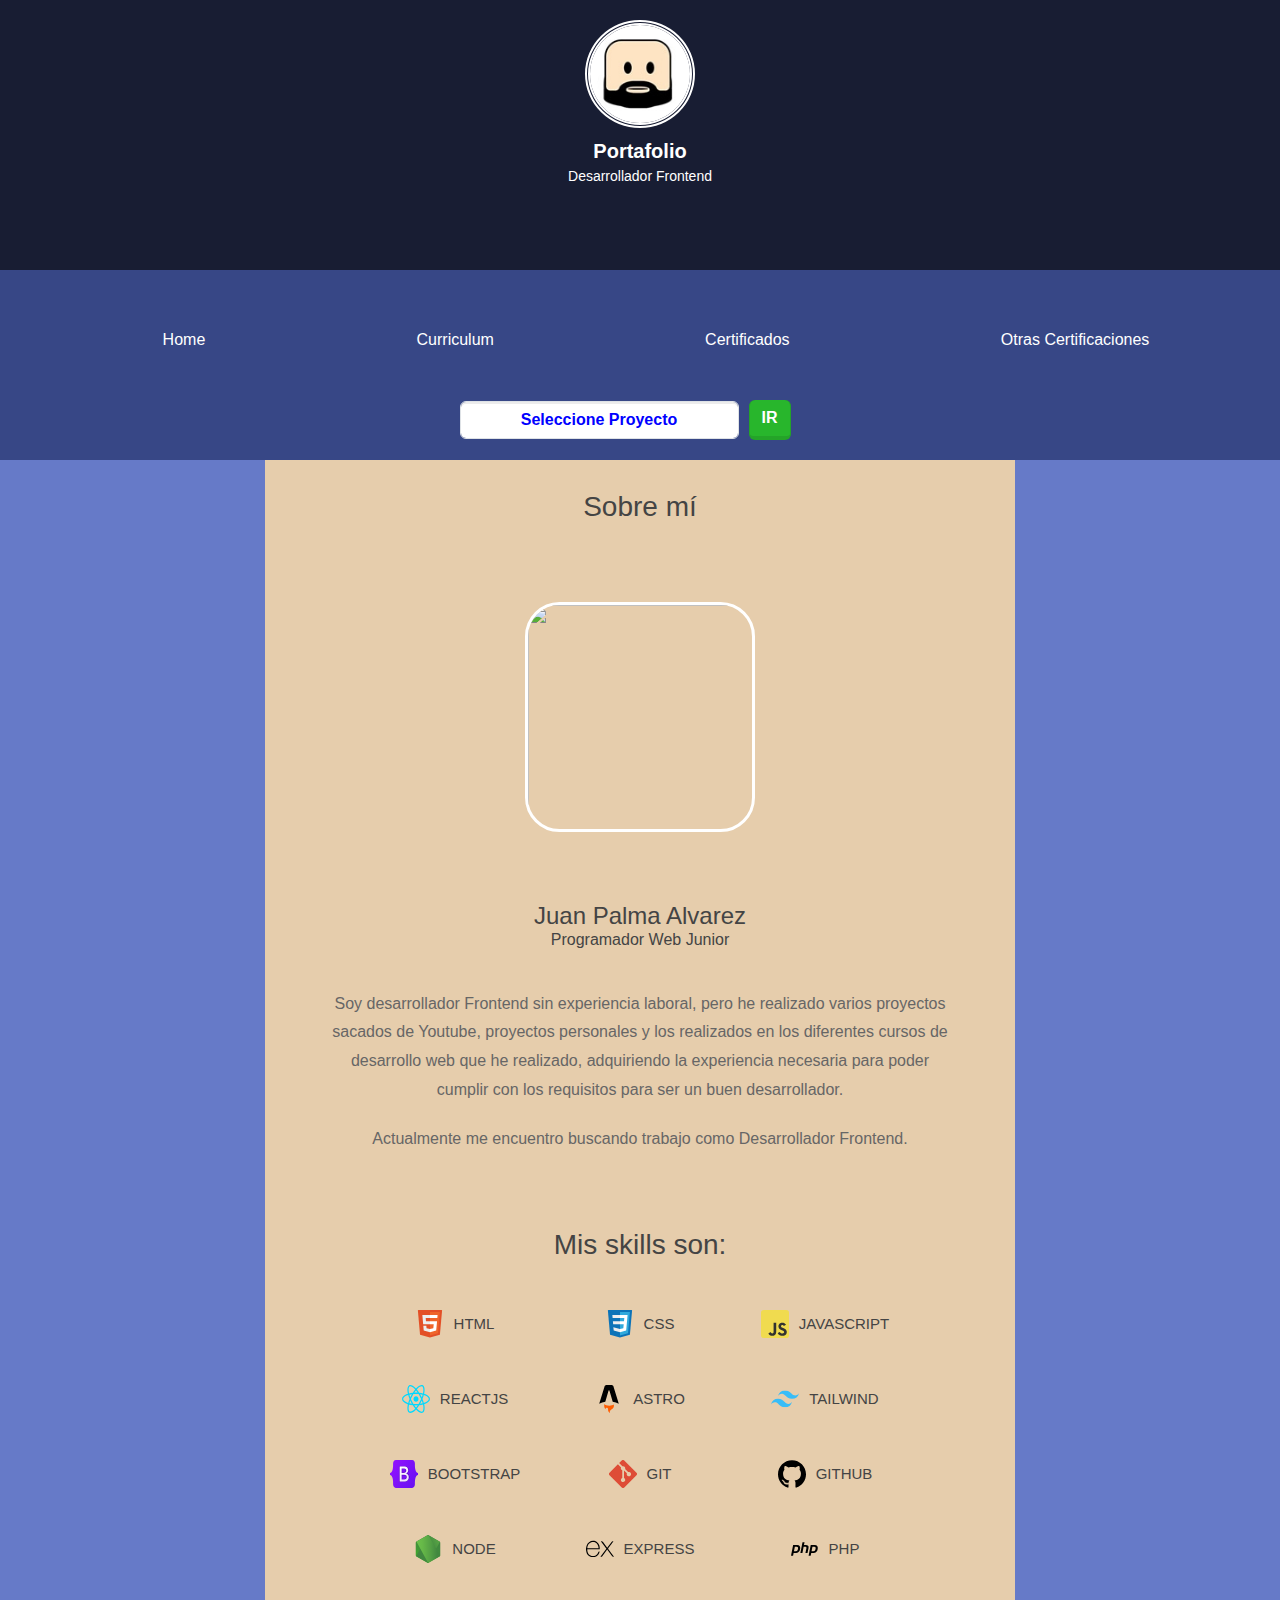
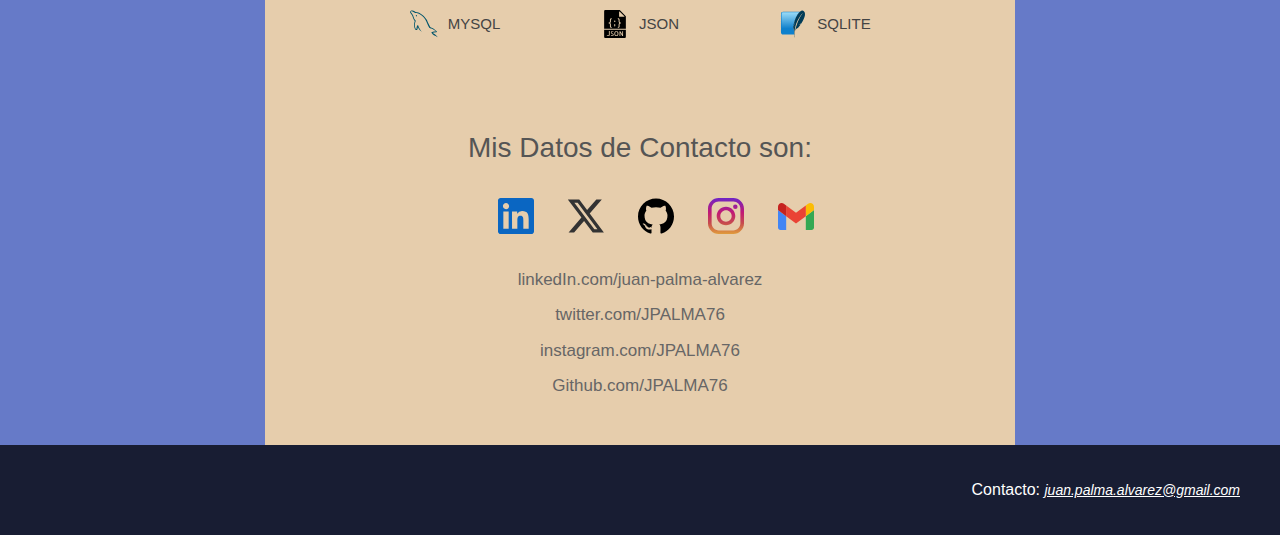
==== commit f9fbe695: "agrega skills con iconos" ====
--- a/index.html
+++ b/index.html
@@ -11,34 +11,7 @@
     <title>Inicio portafolio</title>
     <!-- seccion de estilos -->
     <link rel="stylesheet" href="./css/bootstrap.min.css" />
-
-    <!-- VISTA MINIMAL DESKTOP -->
-    <link rel="stylesheet" href="./css-minimal-desktop/header.css" media="(max-width: 600px)" />
-    <link rel="stylesheet" href="./css-minimal-desktop/navbar.css" media="(max-width: 600px)" />
-    <link rel="stylesheet" href="./css-minimal-desktop/curriculum.css" media="(max-width: 600px)" />
-    <link rel="stylesheet" href="./css-minimal-desktop/certificados.css" media="(max-width: 600px)" />
-    <link rel="stylesheet" href="./css-minimal-desktop/skills.css" media="(max-width: 600px)" />
-    <link rel="stylesheet" href="./css-minimal-desktop/index.css" media="(max-width: 600px)" />
-    <link rel="stylesheet" href="./css-minimal-desktop/footer.css" media="(max-width: 600px)" />
-
-    <!-- VISTA MOVIL -->
-    <link rel="stylesheet" href="./css-movil/header.css" media="(max-width: 400px)" />
-    <link rel="stylesheet" href="./css-movil/navbar.css" media="(max-width: 400px)" />
-    <link rel="stylesheet" href="./css-movil/curriculum.css" media="(max-width: 400px)" />
-    <link rel="stylesheet" href="./css-movil/certificados.css" media="(max-width: 400px)" />
-    <link rel="stylesheet" href="./css-movil/skills.css" media="(max-width: 400px)" />
-    <link rel="stylesheet" href="./css-movil/index.css" media="(max-width: 400px)" />
-    <link rel="stylesheet" href="./css-movil/footer.css" media="(max-width: 400px)" />
-
-    <!-- VISTA WEB -->
-    <link rel="stylesheet" href="./css/header.css" media="(min-width: 601px)" />
-    <link rel="stylesheet" href="./css/navbar.css" media="(min-width: 601px)" />
-    <link rel="stylesheet" href="./css/curriculum.css" media="(min-width: 601px)" />
-    <link rel="stylesheet" href="./css/certificados.css" media="(min-width: 601px)" />
-    <link rel="stylesheet" href="./css/skills.css" media="(min-width: 601px)" />
-    <link rel="stylesheet" href="./css/index.css" media="(min-width: 601px)" />
-    <link rel="stylesheet" href="./css/footer.css" media="(min-width: 601px)" />
-
+    <link rel="stylesheet" href="./css/style.css">
 </head>
 
 <body>
@@ -50,28 +23,38 @@
 
         <div class="title-container">
             <p class="first">Portafolio</p>
-            <p class="second">Desarrollador Frontend junior</p>
+            <p class="second">Desarrollador Frontend</p>
         </div>
     </nav>
     <!-- navbar -->
     <nav class="navbar">
+        
         <ul class="nav-links">
             <a href="./index.html">
-                <li class="item">Home</li>
+                <li class="item">
+                    Home
+                </li>
             </a>
 
             <a href="./curriculum.html">
-                <li class="item">Curriculum</li>
+                <li class="item">
+                    Curriculum
+                </li>
             </a>
 
             <a href="./certificados.html">
-                <li class="item">Certificados</li>
+                <li class="item">
+                    Certificados
+                </li>
             </a>
 
             <a href="./Skills.html">
-                <li class="item">Otras Certificaciones</li>
+                <li class="item">
+                    Otras Certificaciones
+                </li>
             </a>
         </ul>
+
         <!-- menu desplegable del navbar -->
         <div class="select-container">
             <div class="select-with-message">
@@ -79,15 +62,12 @@
                     <option value="0">Seleccione Proyecto</option>
                     <option value="1">Otro Portafolio</option>
                     <option value="2">Portafolio 3</option>
-                    <option value="3">Validador Rut Chileno</option>
-                    <option value="4">ejercicio renderizado con JQuery</option>
-                    <option value="5">Dibujando en canvas con el mouse</option>
-                    <option value="6">Desafio curso React</option>
-                    <option value="7">Repositorio GitHub</option>
+                    <option value="3">ejercicio renderizado con JQuery</option>
+                    <option value="4">Desafio curso React</option>
+                    <option value="5">Repositorio GitHub</option>
                 </select>
                 <div id="message"></div>
             </div>
-
             <button class="btn btn-success btn-md" type="button" onclick="visitar()">
                 Ir
             </button>
@@ -98,12 +78,13 @@
 
         <section class="home-card">
             <div class="card-body text-center">
+                <h3>Sobre mí</h3>
                 <picture class="image-container">
                     <img id="avatar2" src="./images/foto-mia.jpeg" alt="" />
                 </picture>
 
-                <h3 class="card-title">Juan Palma Alvarez</h3>
-                <h5 class="card-text">Programador Web Junior</h5>
+                <h4 class="card-title">Juan Palma Alvarez</h4>
+                <h6 class="card-text">Programador Web Junior</h6>
                 <p>
                     Soy desarrollador Frontend sin experiencia laboral, pero he realizado varios proyectos sacados de Youtube, proyectos personales y los realizados en los diferentes cursos de desarrollo web que he realizado, adquiriendo la experiencia necesaria para poder cumplir con los requisitos para ser un buen desarrollador.
                 </p>
@@ -179,33 +160,69 @@
                         MYSQL
                     </span>
 
+                    <span class="span-skill">
+                        <img class="icono" src="./Icons/json.svg" alt="icono de html">
+                        JSON
+                    </span>
+
+                    <span class="span-skill size:40px">
+                        <img class="icono" src="./Icons/sqlite.svg" alt="icono de html">
+                        SQLITE
+                    </span>
+
+
                 </section>
 
                 <section class="my-3 contacto">
                     <h3 class="my-3 text-dark subtitle-skills">Mis Datos de Contacto son:</h3>
+                    <!-- ICONOS DE CONTACTO -->
                     <ul class="links">
+                        <!-- LINKEDIN -->
+                        <li>
+                            <a href="https://www.linkedin.com/in/juan-palma-alvarez/" target="_blank" rel="noopener noreferrer">
+                                <img src="./rrss/linkedin.svg" alt="Icono de LinkedIn" class="icon-social text-dark">
+                            </a>
+                        </li>
+                        <!-- TWITTER -->
+                        <li>
+                            <a href="https://twitter.com/JPALMA76" target="_blank" rel="noopener noreferrer">
+                                <img src="./rrss/x.svg" alt="Icono de twitter" class="icon-social text-dark">
+                            </a>
+                        </li>
+                        <!-- GITHUB -->
                         <li>
                             <a href="https://github.com/jpalma76" target="_blank" rel="noopener noreferrer">
-                                <img src="./rrss/github.svg" alt="Icono de Instagram" class="icon-social text-dark">
-                            </a>
-                        </li>
+                                <img src="./rrss/github.svg" alt="Icono de GitHub" class="icon-social text-dark">
+                            </a>
+                        </li>
+                        <!-- INSTAGRAM -->
+                        <li>
+                            <a href="https://www.instagram.com/jpalma76" target="_blank" rel="noopener noreferrer">
+                                <img src="./rrss/instagram.svg" alt="Icono de Instagram" class="icon-social text-dark">
+                            </a>
+                        </li>
+                        <!-- GMAIL -->
                         <li>
                             <a href="mailto:juan.palma.alvarez@gmail.com" target="_blank" rel="noopener noreferrer">
                                 <img src="./rrss/gmail.svg" alt="Icono de Gmail" class="icon-social text-dark">
                             </a>
                         </li>
                     </ul>
-                <div class="contacto">
-                    <a href="https://www.linkedin.com/in/juan-palma-alvarez/" target="_blank" rel="noopener noreferrer">
-                        linkedIn.com/juan-palma-alvarez
-                    </a>
-                    <a href="https://www.instagram.com/jpalma76/" target="_blank" rel="noopener noreferrer">
-                        instagram.com/JPALMA76
-                    </a>
-                    <a href="https://twitter.com/JPALMA76" target="_blank" rel="noopener noreferrer">
-                        twitter.com/JPALMA76
-                    </a>
-                </div>
+                    <!-- LINKS DE CONTACTO -->
+                    <div class="contacto">
+                        <a href="https://www.linkedin.com/in/juan-palma-alvarez/" target="_blank" rel="noopener noreferrer">
+                            linkedIn.com/juan-palma-alvarez
+                        </a>
+                        <a href="https://twitter.com/JPALMA76" target="_blank" rel="noopener noreferrer">
+                            twitter.com/JPALMA76
+                        </a>
+                        <a href="https://www.instagram.com/jpalma76/" target="_blank" rel="noopener noreferrer">
+                            instagram.com/JPALMA76
+                        </a>
+                        <a href="https://github.com/jpalma76" target="_blank" rel="noopener noreferrer">
+                            Github.com/JPALMA76
+                        </a>
+                    </div>
                 </section>
             </div>
         </section>
--- a/css/style.css
+++ b/css/style.css
@@ -0,0 +1,512 @@
+* {
+    margin: 0;
+    padding: 0;
+    box-sizing: border-box;
+    font-family: Verdana, Geneva, Tahoma, sans-serif;
+    color: white;
+}
+/* header principal */
+.head-layout {
+    display: flex;
+    flex-direction: column;
+    align-items: center;
+    width: 100%;
+    height: 30vh;
+    background-color: #181d33;
+}
+
+#avatar {
+    width: auto;
+    height: 12vh;
+    border-radius: 50%;
+    border: 5px double white;
+    margin-top: 20px;
+    margin-bottom: 8px;
+}
+
+/* Personal Info */
+.title-container {
+    text-align: center;
+}
+.first {
+    font-size: 20px;
+    font-weight: bold;
+}
+.second {
+    font-size: 14px;
+    margin-bottom: 13px;
+}
+
+/* navbar */
+a {
+    color: white;
+    cursor: pointer;
+}
+
+/* navbar principal */
+.navbar {
+    width: 100%;
+    margin: 0;
+    padding: 0 30px;
+    box-sizing: border-box;
+    background-color: #374786;
+    border: none;
+}
+.nav-links {
+    display: flex;
+    align-items: center;
+    justify-content: space-between;
+    width: 800px;
+    height: 10vh;
+    display: flex;
+    margin: 5px;
+}
+.nav-links a {
+    list-style: none;
+    border-radius: 20px;
+    text-decoration: none;
+}
+.nav-links a .item {
+    list-style: none;
+    padding: 10px;
+    border-radius: 25px;
+}
+.nav-links a .item:hover {
+    background-color: gold;
+    opacity: .8;
+    transition: .3s;
+}
+
+.select-container {
+    display: flex;
+    align-items: center;
+    width: auto;
+    right: 50px;
+    margin-right: 30px;
+    color: blue;
+    gap: 10px;
+}
+
+#ir {
+    display: flex;
+    align-items: center;
+    width: 25px;
+    height: 25px;
+    font-size: 12px;
+}
+#message {
+    font-size: 12px;
+    font-style: italic;
+}
+
+.align-column-select-with-message {
+    display: flex;
+    flex-direction: column;
+}
+.select, option {
+    text-align: center;
+    color: blue;
+    font-weight: bold;
+}
+
+/* section index */
+.index-container{
+    width: 100%;
+    display: flex;
+    height: auto;
+    margin: 0 auto;
+    padding:0;
+    justify-content: center;
+    background-color: #667ac8;
+}
+.home-card {
+    max-width:750px;
+    height: auto;
+}
+.card-body {
+    display: flex;
+    flex-direction: column;
+    width: 100%;
+    min-height: auto;
+    align-items: center;
+    margin: 0 auto;
+    background-color: rgb(230, 205, 172);
+    color: #444;
+    padding: 30px;
+}
+.image-container {
+    width: 100%;
+    height: 290px;
+    margin: 40px;
+    display: flex;
+    justify-content: center;
+    align-items: center;
+}
+#avatar2 {
+    width: 230px;
+    height: 230px;
+    border-radius: 15%;
+    border: 3px solid white;
+}
+.card-text {
+    margin-bottom: 30px;
+}
+.icono {
+    width: 28px;
+    height: 28px;
+    margin-right: 10px;
+    border-radius: 10%;
+}
+.section-skills {
+    display: inline-flex;
+    gap: 25px;
+    flex-wrap: wrap;
+    padding: 40px;
+    justify-content: center;
+}
+.subtitle-skills {
+    margin-top: 4rem;
+}
+.span-skill {
+    color: #444;
+    width: 160px;
+    height: 30px;
+    display: flex;
+    font-size: 15px;
+    align-items: center;
+    justify-content: center;
+    text-align: center;
+    margin-bottom: 20px;
+}
+.card-body p {
+    width: 90%;
+    color: rgb(103, 102, 102);
+    text-align: center;
+    padding: 10px 0;
+    line-height: 1.8;
+}
+.links {
+    text-align: center;
+    display: flex;
+    justify-content: center;
+    gap: 20px;
+}
+.links li {
+    width: 50px;
+    height: 50px;
+    list-style: none;
+    display: flex;
+    justify-content: center;
+    align-items: center;
+}
+.contacto {
+    text-align: center;
+    display: flex;
+    flex-direction: column;
+    gap: 10px;
+}
+.contacto a {
+    color: rgb(103, 102, 102);
+    list-style: none;
+    text-decoration: none;
+    font-size: 17px;
+}
+.contacto a:hover {
+    color: darkorange;
+}
+.icon-social {
+    width: 36px;
+    height: 36px;
+}
+.links li .icon-social:hover {
+    color: darkslategrey;
+    width: 48px;
+    height: 48px;
+    opacity: .6;
+    transition-duration: 0.2s;
+}
+
+/* SECTION CURRICULUM */
+.curriculum-container {
+    width: 100%;
+    display: flex;
+    background-color: #667ac8;
+}
+
+.central-col {
+    width: 50%;
+    min-width: 450px;
+    height: 53vh;
+    background-color: rgb(230, 205, 172);
+    color: rgb(103, 102, 102);
+    display: flex;
+    justify-content: center;
+    padding-top: 10vh;
+    margin: 0 auto;
+}
+.presentation {
+    width: 350px;
+    height: 210px;
+    border-radius: 15px;
+    padding: 30px 40px;
+    border: 1px solid grey;
+    border-radius: 15px;
+    color: #000;
+}
+.presentation p {
+    text-decoration: none;
+    color: grey;
+    font-size: 16px;
+}
+.presentation p a {
+    color: darkslategrey;
+    text-decoration: none;
+    font-weight: bold;
+}
+.presentation p a:hover {
+    color: goldenrod;
+}
+
+/* section certificados */
+.grid-container {
+    display: grid;
+    grid-template-columns: repeat(auto-fill, minmax(270px, 1fr));
+    padding: 30px;
+    gap: 20px;
+    background-color: #667ac8;
+    min-height: calc(100vh - 310px);
+}
+p {
+    margin: 0;
+    padding: 0;
+    width: 290px;
+    box-sizing: border-box;
+}
+
+/* tarjeta contenedora */
+.grid-item {
+    display: flex;
+    flex-direction: column;
+    border: 2px solid rgb(15, 22, 72);
+    width: 290px;
+    height: 290px;
+    border-radius: 15px;
+    background-color: rgb(52, 59, 141);
+    text-decoration: none;
+    padding: 5px;
+    margin-left: 10px;
+    margin-right: 10px;
+}
+.grid-item a {
+    text-decoration: none;
+}
+.img-cert {
+    width: 275px;
+    height: 170px;
+    border-radius: 15px 15px 0 0;
+}
+/* Contenedor del combre del curso */
+.nombre-curso {
+    width: 275px;
+    height: 100px;
+    display: flex;
+    align-items: center;
+    justify-content: center;
+}
+/* nombre de la imagen */
+.img-name {
+    width: 236px;
+    color: white;
+    text-align: center;
+    font-size: 16px;
+}
+
+.footer-container {
+    width: 100%;
+    height: 10vh;
+    display: flex;
+    justify-content: right;
+    align-items: center;
+    background-color: #181d33;
+    padding-left: 40px;
+    padding-right: 40px;
+}
+
+.footer-icons li a {
+    text-decoration: none;
+    font-size: 14px;
+    border-radius: 35px;
+    transition: .4s;
+}
+.footer-icons li a:hover {
+    color: darkorange;
+   
+    opacity: .4;
+}
+.footer-icons li a:active {
+        color: red;
+}
+.footer.contact {
+    margin-right: 30px;
+    font-size: 14px;
+}
+.email a {
+    font-size: 14px;
+    font-style: italic;
+    color: white; 
+}
+.email a:hover {
+    color: yellow; 
+}
+
+/* querys del navbar */
+@media (max-width: 1330px) {
+    .navbar {
+        height: auto;
+        padding: 20px;
+        gap: 10px;
+        justify-content: center;
+    }
+    .nav-links {
+        width: 100%;
+        justify-content: space-around;
+    }
+}
+@media (max-width: 900px) {
+    /* navbar */
+    body {
+        margin: 0;
+    }
+    .nav, ul, li, a {
+        margin: 0;
+        padding: 0;
+        height: 40px;
+    }
+    .nav-links {
+        margin: 0;
+    }
+    .navbar {
+        position: relative;
+        height: 310px;
+        padding: 0;
+        flex-direction: column;
+        justify-content: space-between;
+        align-items: center;
+        margin: 0;
+    }
+    .title-container {
+        position: relative;
+        top: 75px;
+    }
+    .nav-links {
+        margin: 0;
+        flex-direction: column;
+        width: 100%;
+        height: auto;
+        gap: 7px;
+        padding: 10px;
+    }
+    .nav-links a {
+        width: 100%;
+        height: 50px;
+        display: flex;
+        justify-content: center;
+        align-items: center;
+        border: 1px solid;
+        background-color: #2b48ca;
+        border-radius: 0;
+    }
+    .nav-links a:hover {
+        font-size: 18px;
+    }
+    .nav-links a .item:hover {
+        padding: 0;
+        background: #2b48ca;
+    }
+    .select-container, .select-width-message, .projects {
+        height: 30px;
+        margin: 0;
+        padding: 0;
+    }
+    .select-container {
+        position: relative;
+        bottom: 20px;
+        width: 100%;
+        height: 40px;
+        display: flex;
+        justify-content: center;
+        align-items: center;
+        padding-left: 40px;
+        padding-top: 0;
+    }
+    .presentation {
+        width: 380px;
+    }
+}
+
+/* querys del curriculum */
+@media (max-width:550px) {
+    .section-skills {
+        display: grid;
+        grid-template-columns: 1fr 1fr;
+    }
+}
+
+/* querys vista certificados */
+@media (max-width:700px) {
+
+    .grid-container {
+        grid-template-columns: 1fr;
+        width: 100% !important;
+        padding: 20px 6px;
+    }
+    .grid-item {
+        width: 450px !important;
+        height: 390px;
+    }
+    .img-cert {
+        width: 430px;
+        height: 280px;
+        margin: 3px;
+    }
+    .nombre-curso {
+        width: 100%;
+        display: flex;
+        justify-content: center;
+        align-items: center;
+    }
+    .img-name {
+        width: 90%;
+        font-size: 16px;
+        
+    }
+}
+@media(max-width: 450px) {
+    body {
+        margin: 0;
+        padding: 0;
+    }
+    .curriculum-container {
+        margin: 0;
+        padding: 0;
+        box-sizing: content-box;
+    }
+    .central-col {
+        padding: 0;
+        display: flex;
+        justify-content: left;
+        padding: 10px;
+    }
+    .presentation {
+        width: 330px;
+        padding-left: 20px;
+        text-align: center;
+        margin-left:6px;
+    }
+    .select-container {
+        padding-left: 70px;
+    }
+    .contact {
+        text-align: center;
+    }
+}
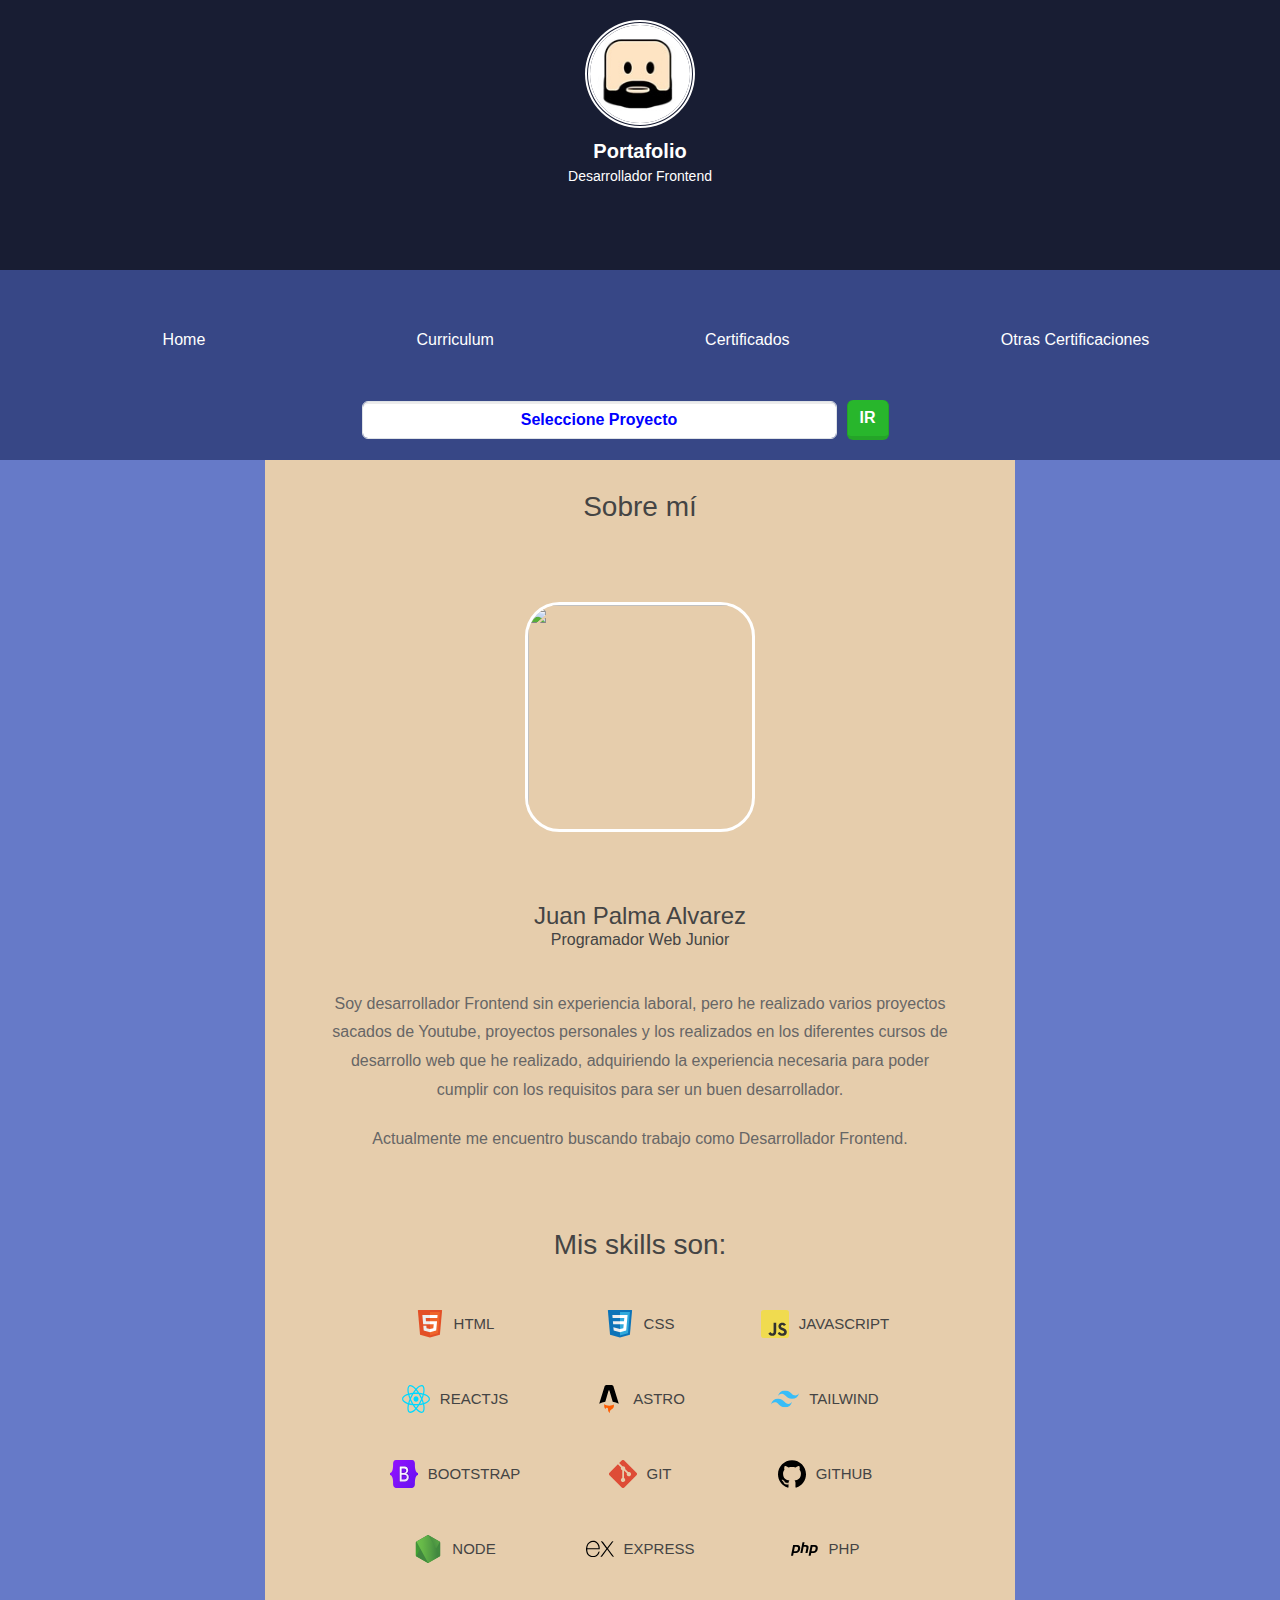
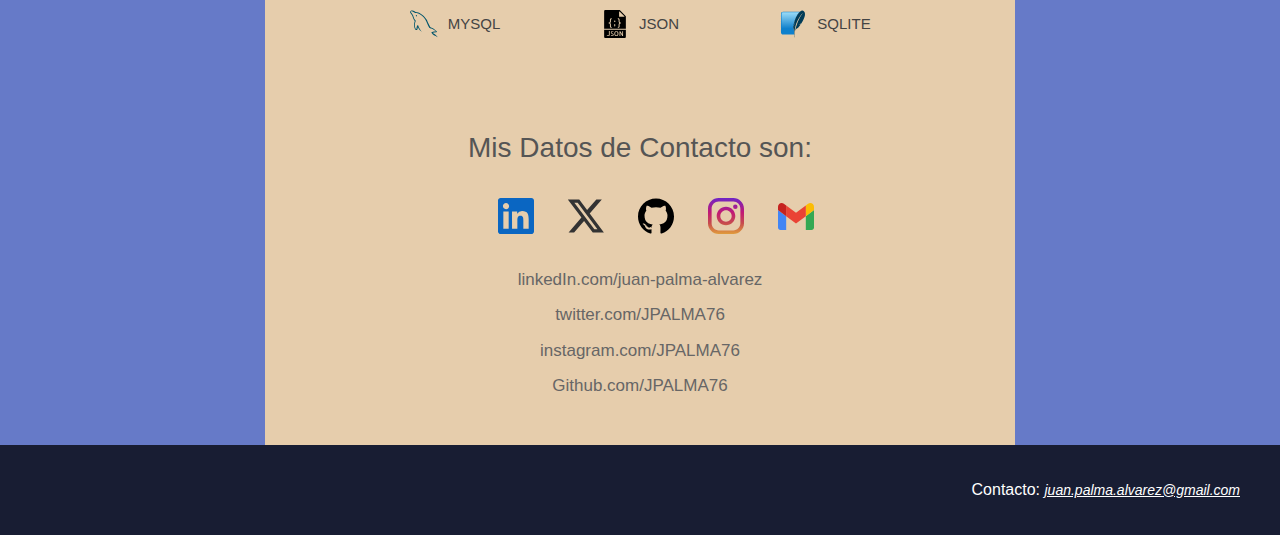
==== commit c43a698f: "Agrega Proyectos con astro" ====
--- a/index.html
+++ b/index.html
@@ -62,9 +62,13 @@
                     <option value="0">Seleccione Proyecto</option>
                     <option value="1">Otro Portafolio</option>
                     <option value="2">Portafolio 3</option>
-                    <option value="3">ejercicio renderizado con JQuery</option>
-                    <option value="4">Desafio curso React</option>
-                    <option value="5">Repositorio GitHub</option>
+                    <option value="3">Portfolio dev width Astro</option>
+                    <option value="4">Minimalist Portfolio with Astro y json como bd y css nativo</option>
+                    <option value="5">Copia de Landig de la velada IV con Astro y Tailwind</option>
+                    <option value="6">Blog Juan Palma hecho con Astro y Tailwind</option>
+                    <option value="7">ejercicio renderizado con JQuery</option>
+                    <option value="8">Desafio curso React</option>
+                    <option value="9">Repositorio GitHub</option>
                 </select>
                 <div id="message"></div>
             </div>
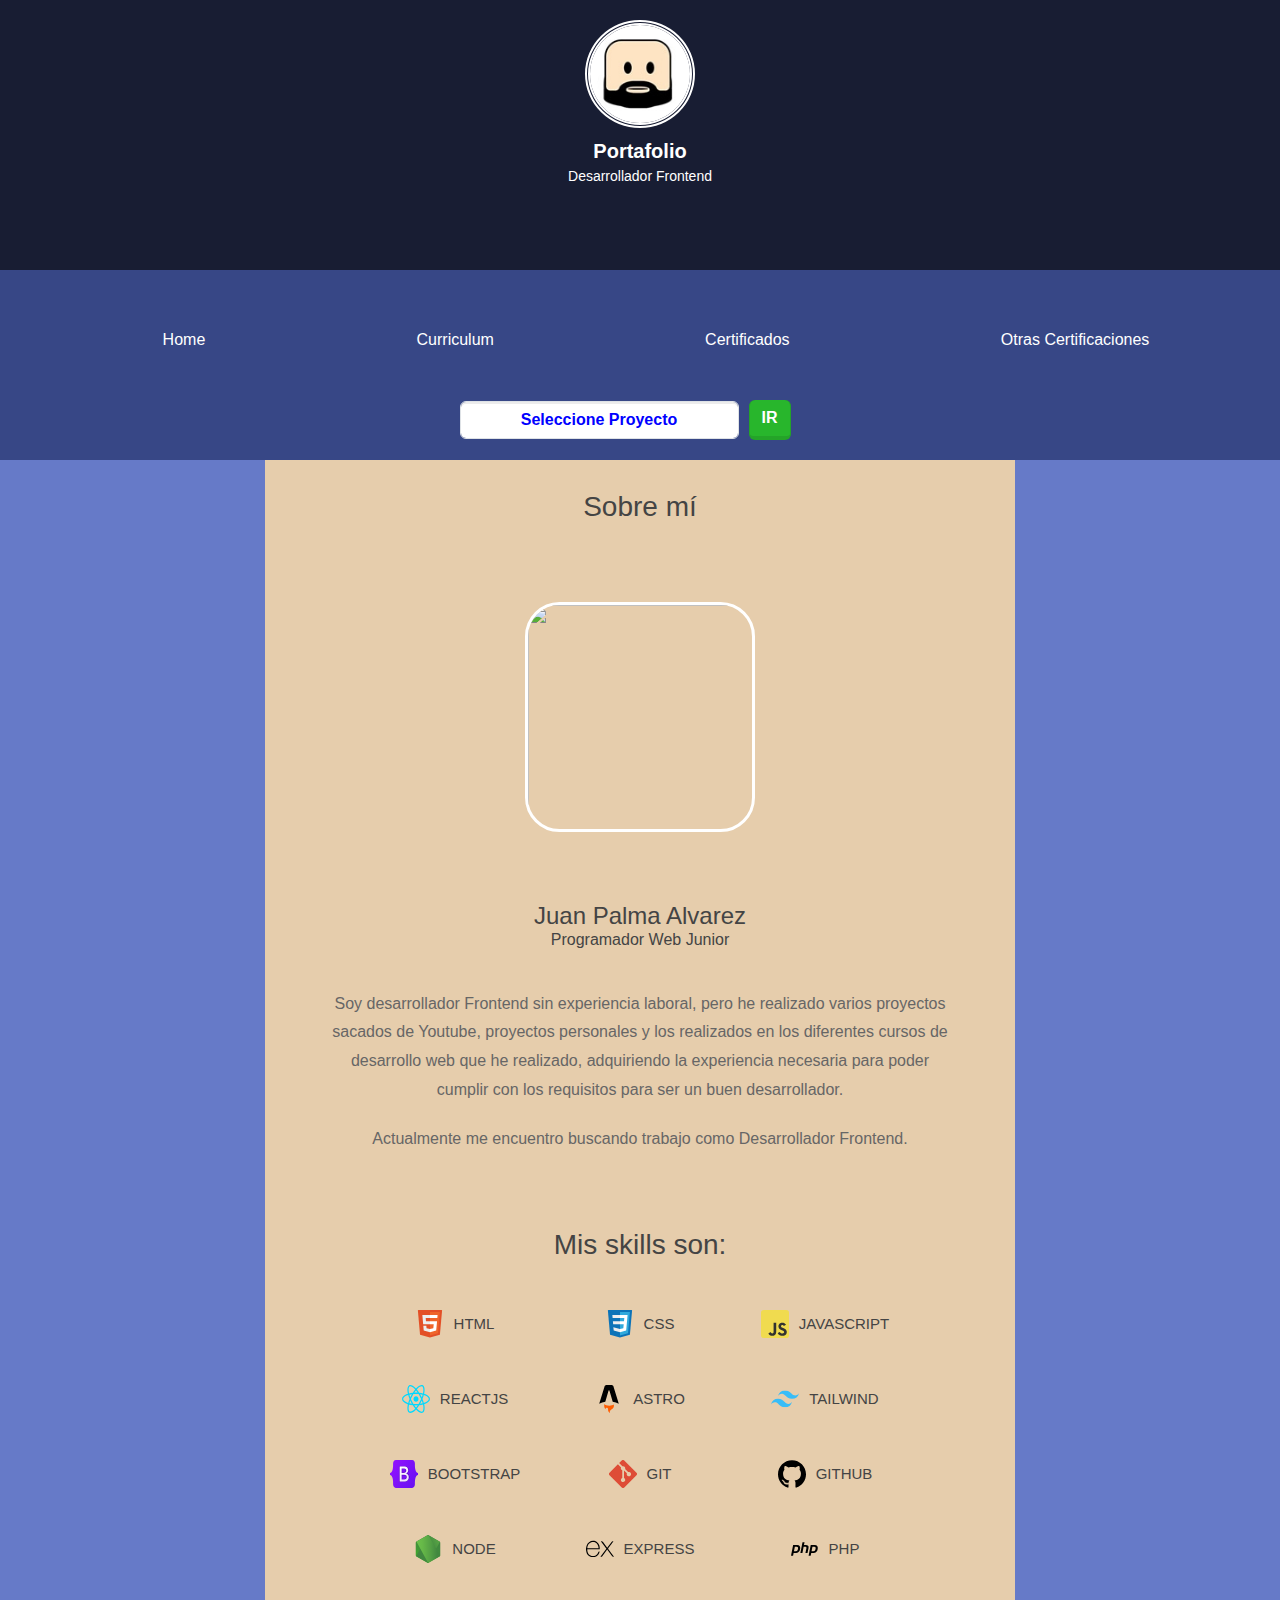
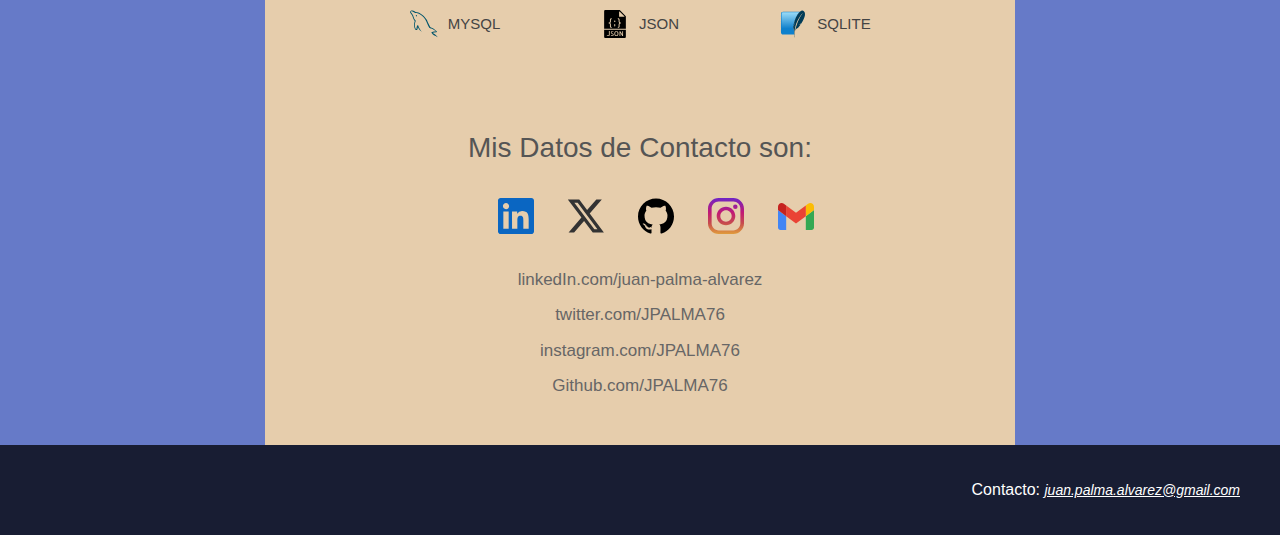
==== commit 743b4c57: "corrige typo en option 5 del select" ====
--- a/index.html
+++ b/index.html
@@ -62,10 +62,10 @@
                     <option value="0">Seleccione Proyecto</option>
                     <option value="1">Otro Portafolio</option>
                     <option value="2">Portafolio 3</option>
-                    <option value="3">Portfolio dev width Astro</option>
-                    <option value="4">Minimalist Portfolio with Astro y json como bd y css nativo</option>
-                    <option value="5">Copia de Landig de la velada IV con Astro y Tailwind</option>
-                    <option value="6">Blog Juan Palma hecho con Astro y Tailwind</option>
+                    <option value="3">Portfolio dev</option>
+                    <option value="4">Minimalist Portfolio</option>
+                    <option value="5">Landing de la velada IV</option>
+                    <option value="6">Blog Juan Palma</option>
                     <option value="7">ejercicio renderizado con JQuery</option>
                     <option value="8">Desafio curso React</option>
                     <option value="9">Repositorio GitHub</option>
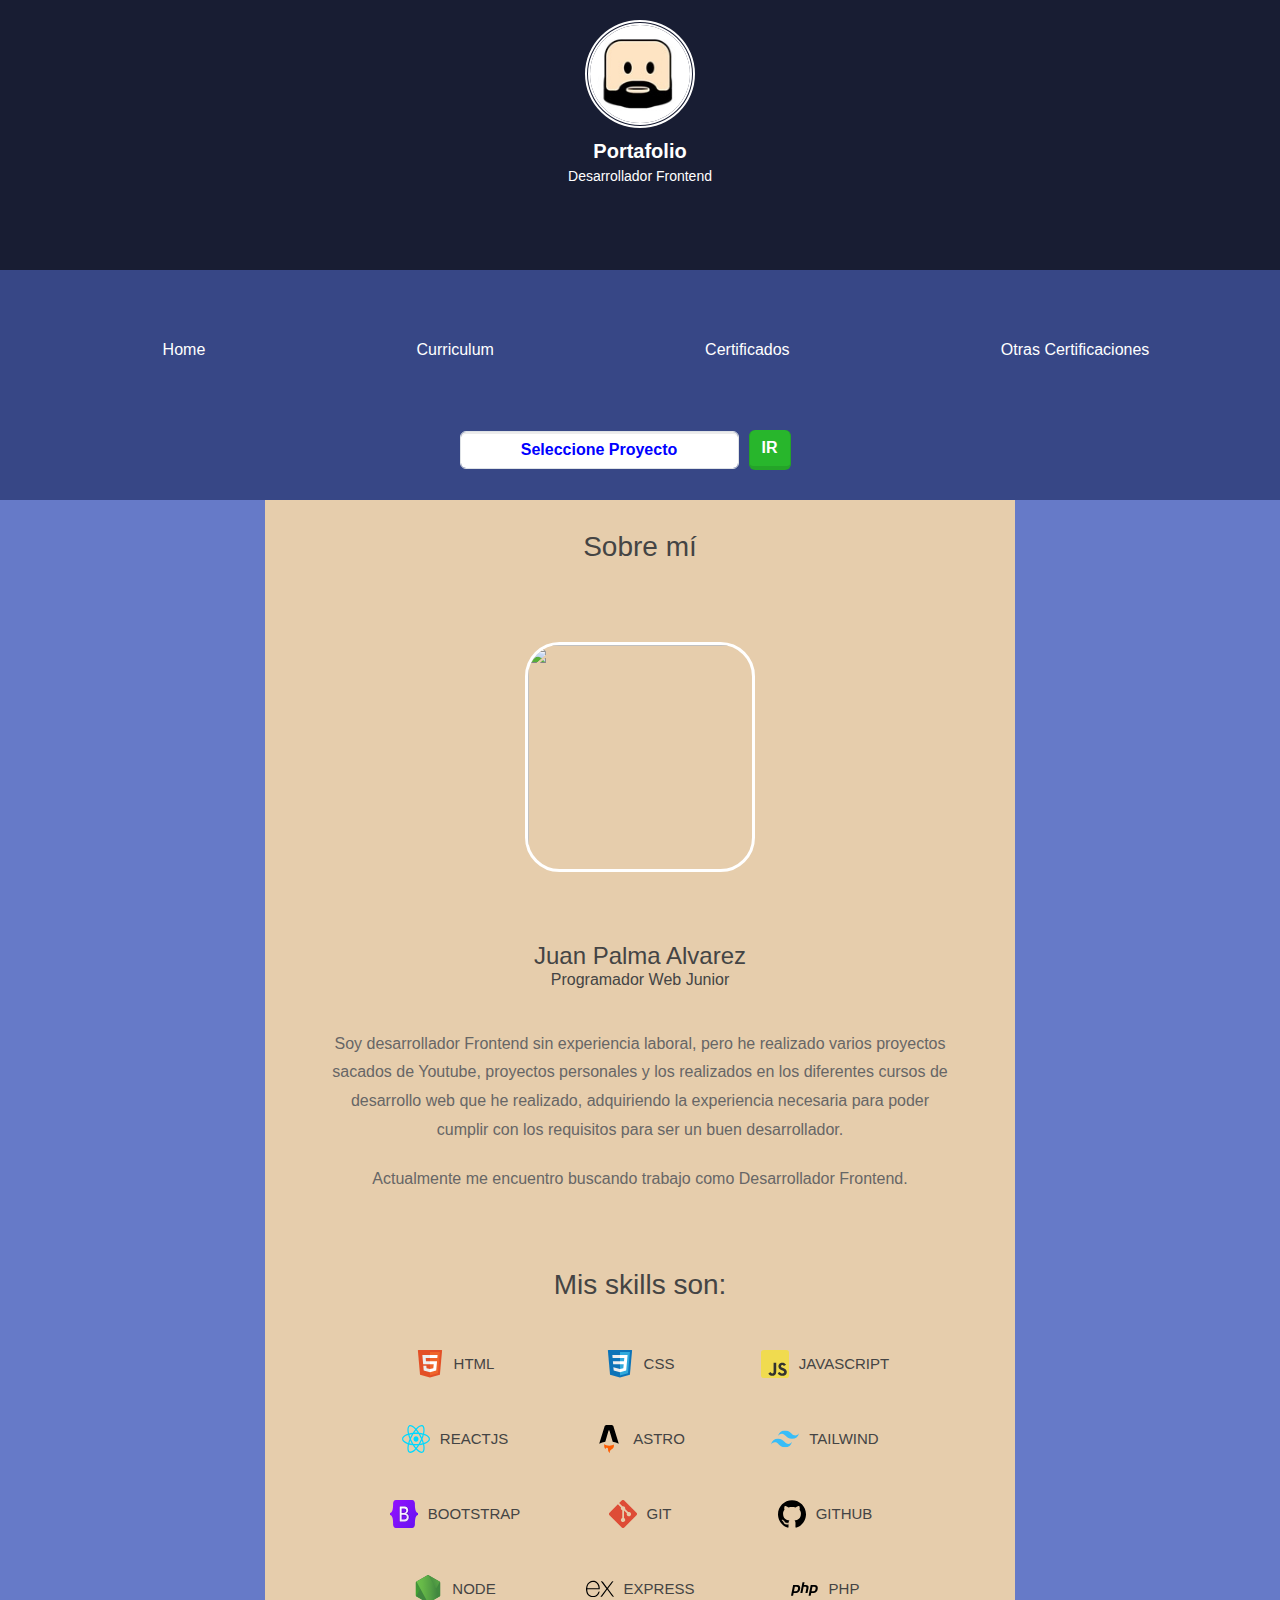
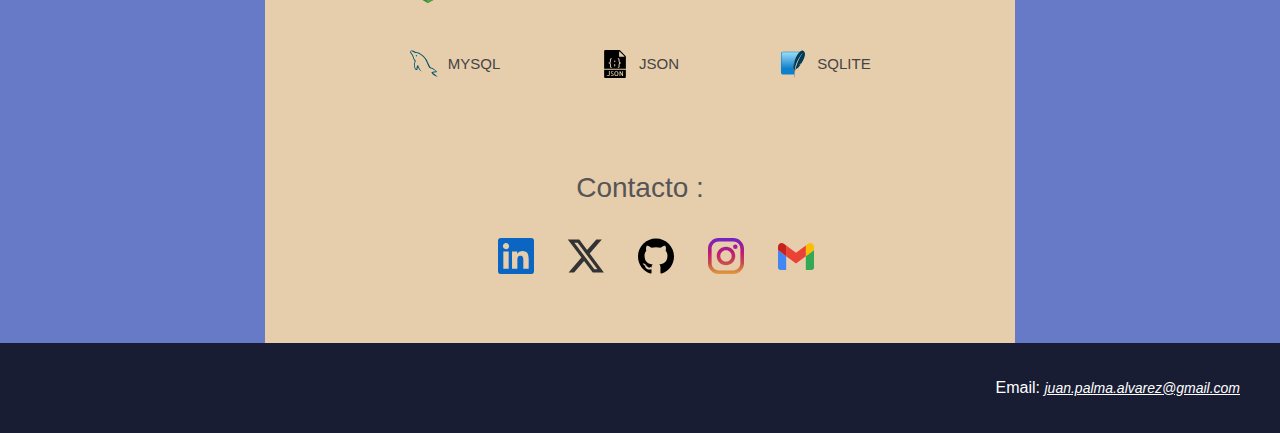
==== commit d2291251: "Elimina proyecto blog" ====
--- a/index.html
+++ b/index.html
@@ -65,10 +65,9 @@
                     <option value="3">Portfolio dev</option>
                     <option value="4">Minimalist Portfolio</option>
                     <option value="5">Landing de la velada IV</option>
-                    <option value="6">Blog Juan Palma</option>
-                    <option value="7">ejercicio renderizado con JQuery</option>
-                    <option value="8">Desafio curso React</option>
-                    <option value="9">Repositorio GitHub</option>
+                    <option value="6">ejercicio renderizado con JQuery</option>
+                    <option value="7">Desafio curso React</option>
+                    <option value="8">Repositorio GitHub</option>
                 </select>
                 <div id="message"></div>
             </div>
@@ -178,7 +177,7 @@
                 </section>
 
                 <section class="my-3 contacto">
-                    <h3 class="my-3 text-dark subtitle-skills">Mis Datos de Contacto son:</h3>
+                    <h3 class="my-3 text-dark subtitle-skills">Contacto :</h3>
                     <!-- ICONOS DE CONTACTO -->
                     <ul class="links">
                         <!-- LINKEDIN -->
@@ -212,21 +211,7 @@
                             </a>
                         </li>
                     </ul>
-                    <!-- LINKS DE CONTACTO -->
-                    <div class="contacto">
-                        <a href="https://www.linkedin.com/in/juan-palma-alvarez/" target="_blank" rel="noopener noreferrer">
-                            linkedIn.com/juan-palma-alvarez
-                        </a>
-                        <a href="https://twitter.com/JPALMA76" target="_blank" rel="noopener noreferrer">
-                            twitter.com/JPALMA76
-                        </a>
-                        <a href="https://www.instagram.com/jpalma76/" target="_blank" rel="noopener noreferrer">
-                            instagram.com/JPALMA76
-                        </a>
-                        <a href="https://github.com/jpalma76" target="_blank" rel="noopener noreferrer">
-                            Github.com/JPALMA76
-                        </a>
-                    </div>
+                    
                 </section>
             </div>
         </section>
@@ -237,7 +222,7 @@
         
         <div class="contact">
             <div class="email">
-                Contacto:
+                Email:
                 <a href="mailto:juan.palma.alvarez@gmail.com">
                     juan.palma.alvarez@gmail.com</a>
             </div>
--- a/css/style.css
+++ b/css/style.css
@@ -68,7 +68,7 @@
 }
 .nav-links a .item {
     list-style: none;
-    padding: 10px;
+    padding: 8px 20px;
     border-radius: 25px;
 }
 .nav-links a .item:hover {
@@ -234,14 +234,14 @@
 }
 
 .central-col {
-    width: 50%;
+    width: 45%;
     min-width: 450px;
-    height: 53vh;
+    height: 49vh;
     background-color: rgb(230, 205, 172);
     color: rgb(103, 102, 102);
     display: flex;
     justify-content: center;
-    padding-top: 10vh;
+    padding-top: 8vh;
     margin: 0 auto;
 }
 .presentation {
@@ -264,7 +264,7 @@
     font-weight: bold;
 }
 .presentation p a:hover {
-    color: goldenrod;
+    color: rgb(218, 187, 32);
 }
 
 /* section certificados */
@@ -358,11 +358,17 @@
 .email a:hover {
     color: yellow; 
 }
-
+/* MEDIA QUERY */
+@media (min-width: 1330px) {
+    .head-layout {
+        display: inline-flex;
+        height: 170px;
+    }
+}
 /* querys del navbar */
 @media (max-width: 1330px) {
     .navbar {
-        height: auto;
+        height: 230px;
         padding: 20px;
         gap: 10px;
         justify-content: center;
@@ -372,6 +378,7 @@
         justify-content: space-around;
     }
 }
+
 @media (max-width: 900px) {
     /* navbar */
     body {
@@ -444,6 +451,49 @@
     }
 }
 
+/* querys vista certificados */
+@media (max-width:770px) {
+    .head-layout {
+        display: inline-flex;
+        height: 180px;
+    }
+
+    .grid-container {
+        grid-template-columns: 1fr;
+        width: 100% !important;
+        padding: 20px 6px;
+    }
+    .grid-item {
+        width: 450px !important;
+        height: 390px;
+    }
+    .img-cert {
+        width: 430px;
+        height: 280px;
+        margin: 3px;
+    }
+    .nombre-curso {
+        width: 100%;
+        display: flex;
+        justify-content: center;
+        align-items: center;
+    }
+    .img-name {
+        width: 90%;
+        font-size: 16px;
+        
+    }
+}
+
+/* query del header */
+@media (max-width:550px) {
+    .head-layout {
+        display: inline-flex;
+        height: 190px;
+    }
+}
+
+
 /* querys del curriculum */
 @media (max-width:550px) {
     .section-skills {
@@ -452,35 +502,7 @@
     }
 }
 
-/* querys vista certificados */
-@media (max-width:700px) {
-
-    .grid-container {
-        grid-template-columns: 1fr;
-        width: 100% !important;
-        padding: 20px 6px;
-    }
-    .grid-item {
-        width: 450px !important;
-        height: 390px;
-    }
-    .img-cert {
-        width: 430px;
-        height: 280px;
-        margin: 3px;
-    }
-    .nombre-curso {
-        width: 100%;
-        display: flex;
-        justify-content: center;
-        align-items: center;
-    }
-    .img-name {
-        width: 90%;
-        font-size: 16px;
-        
-    }
-}
+
 @media(max-width: 450px) {
     body {
         margin: 0;
